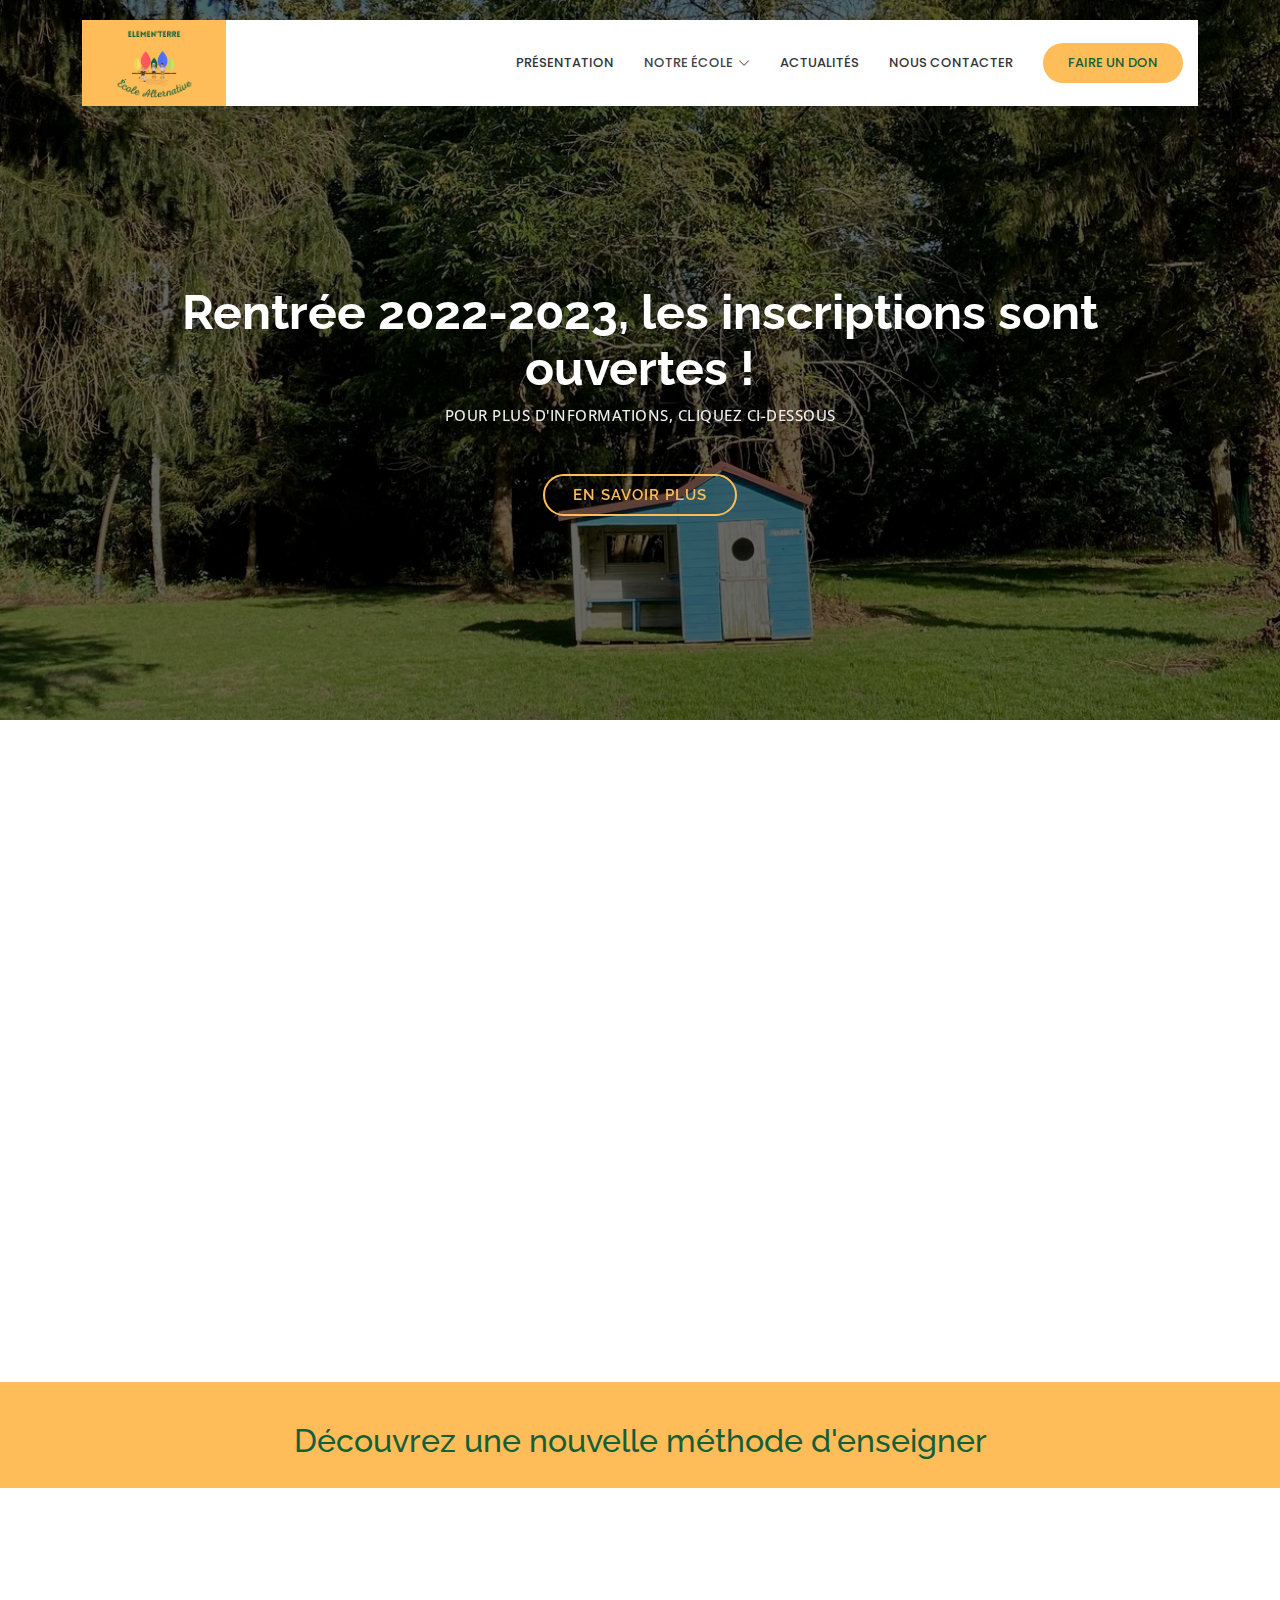
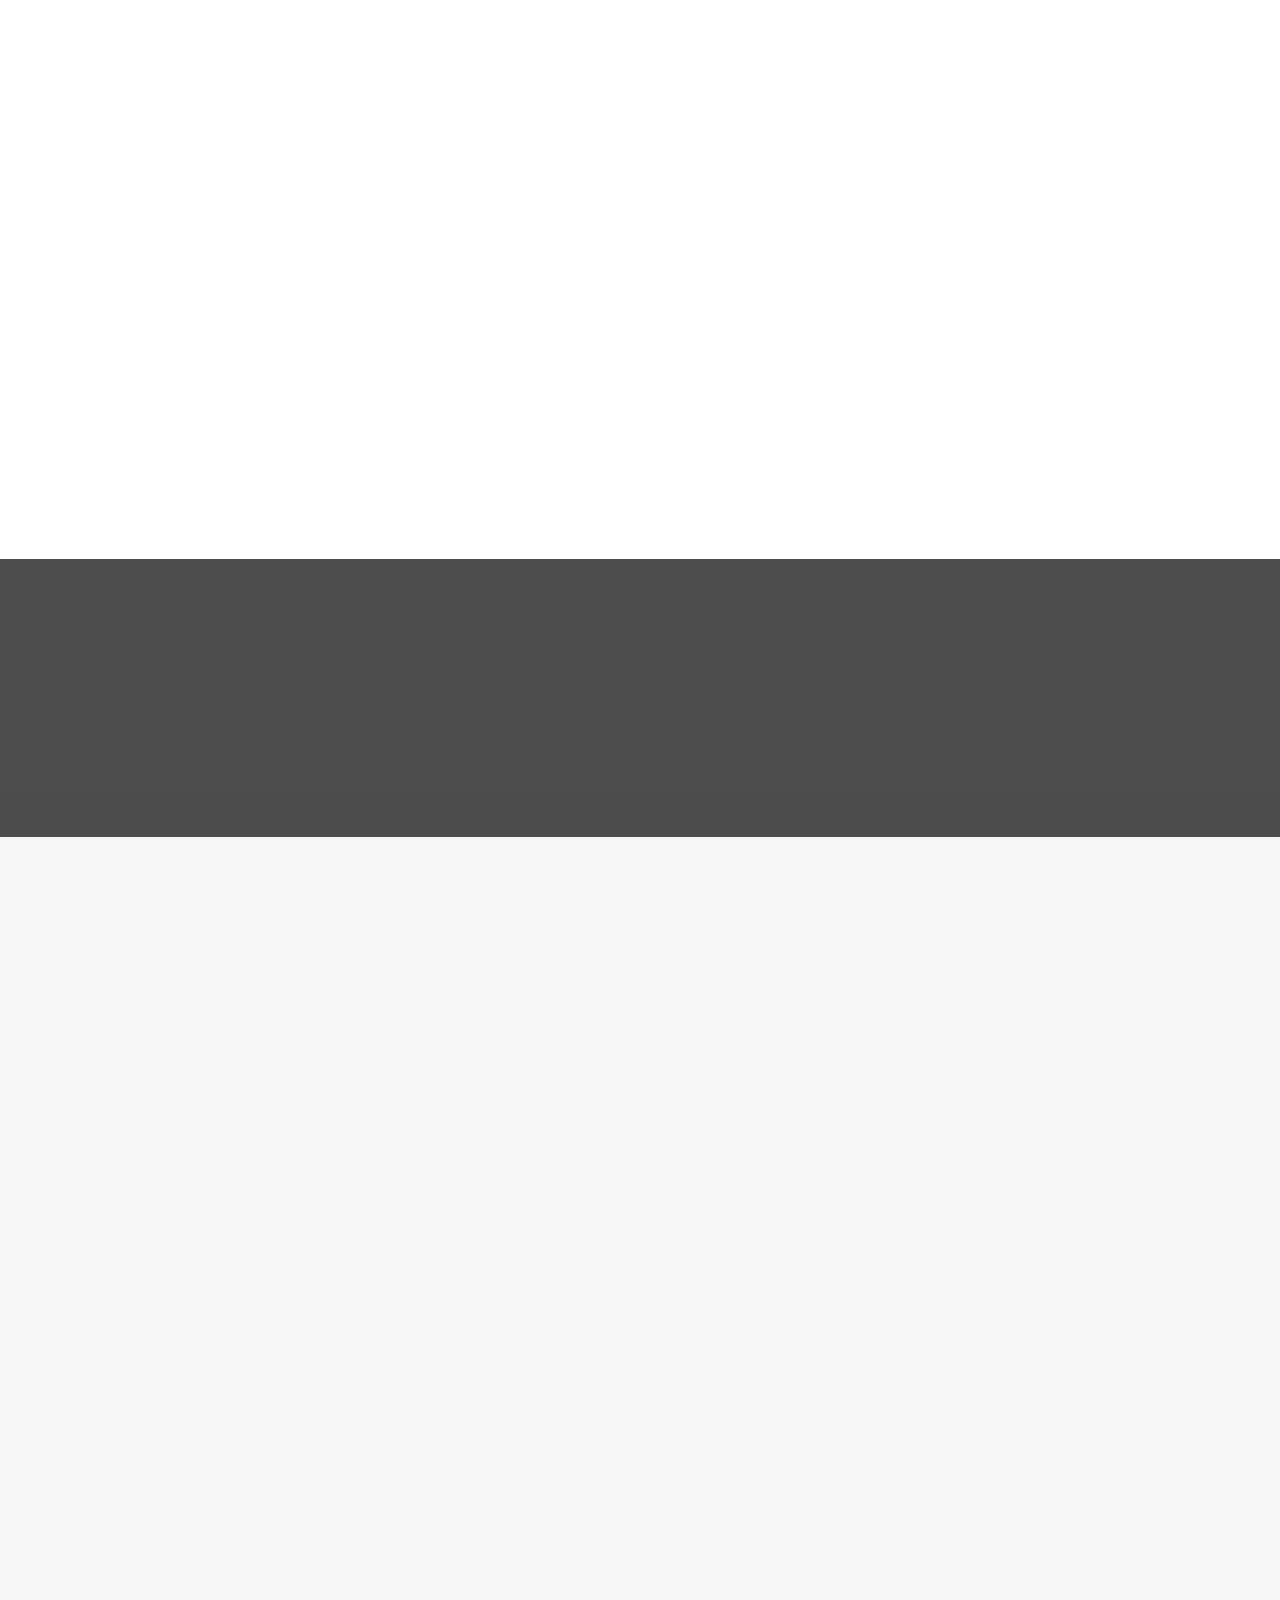
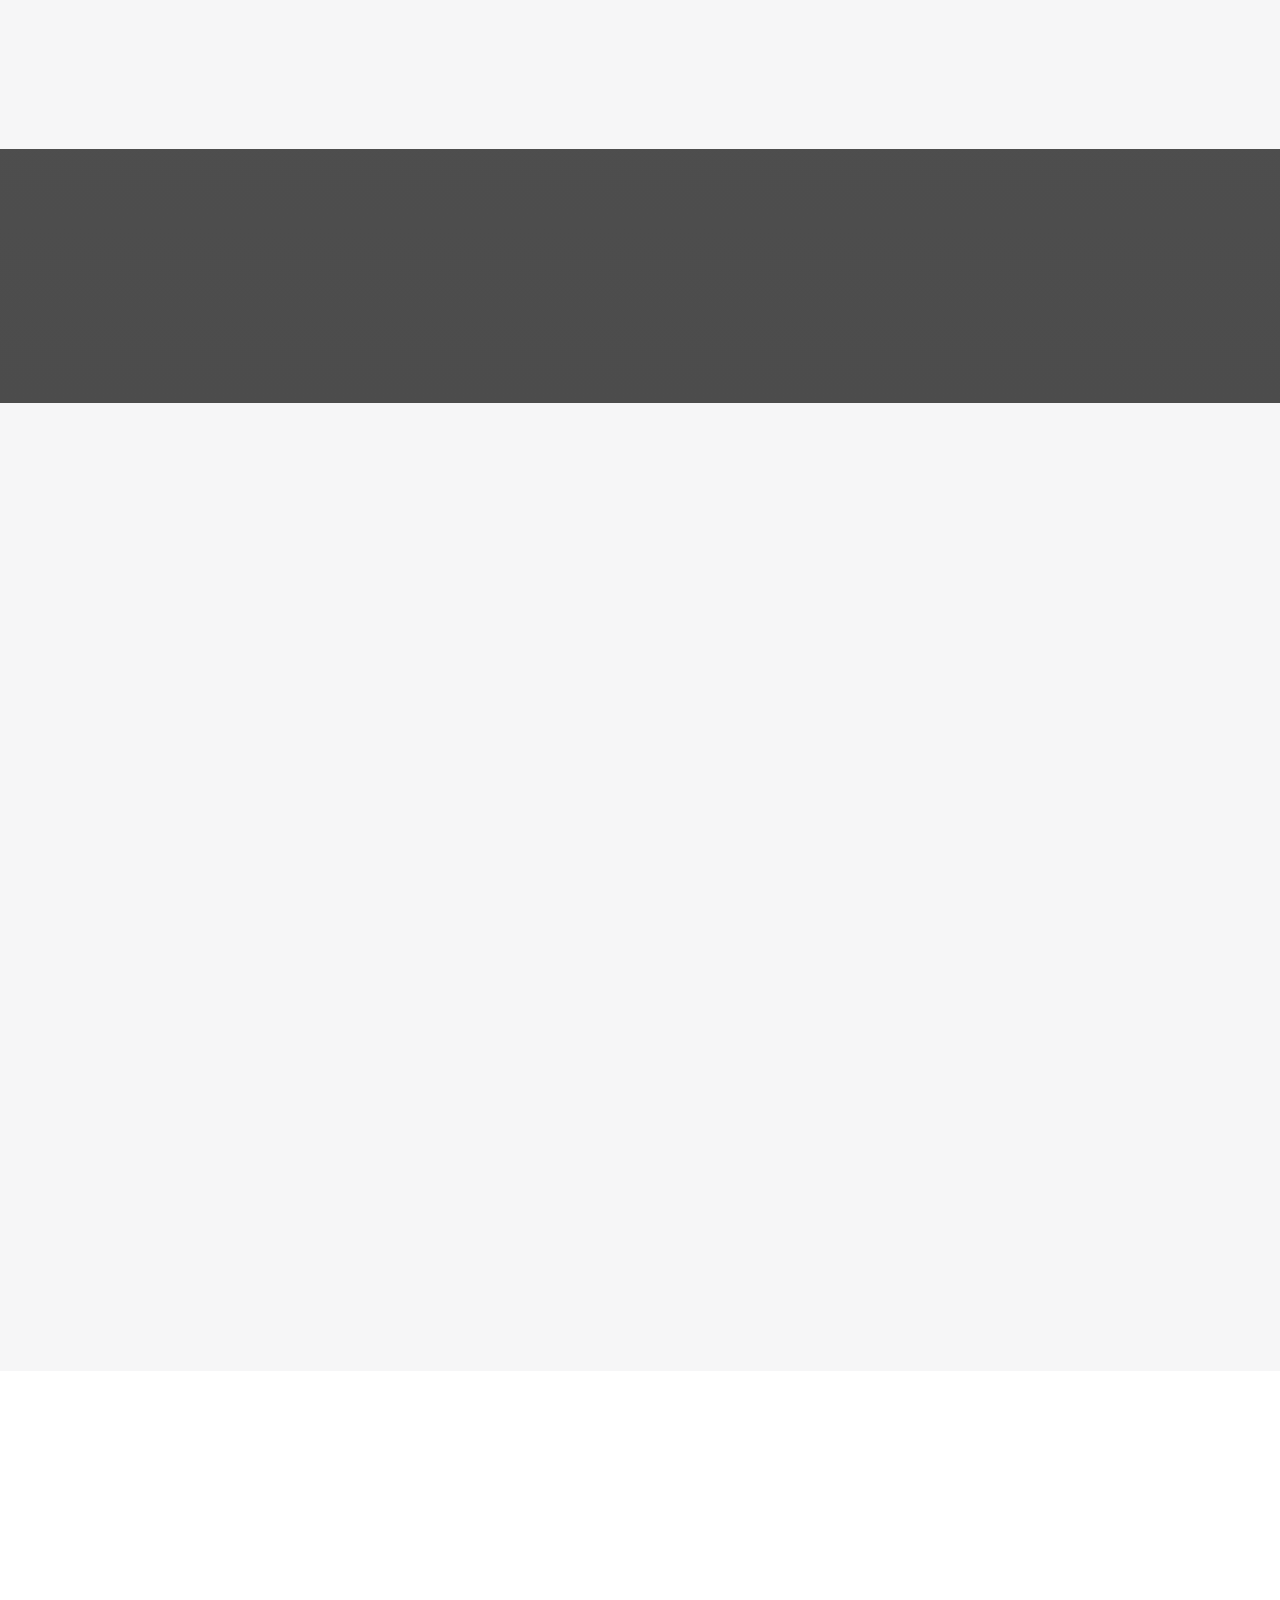
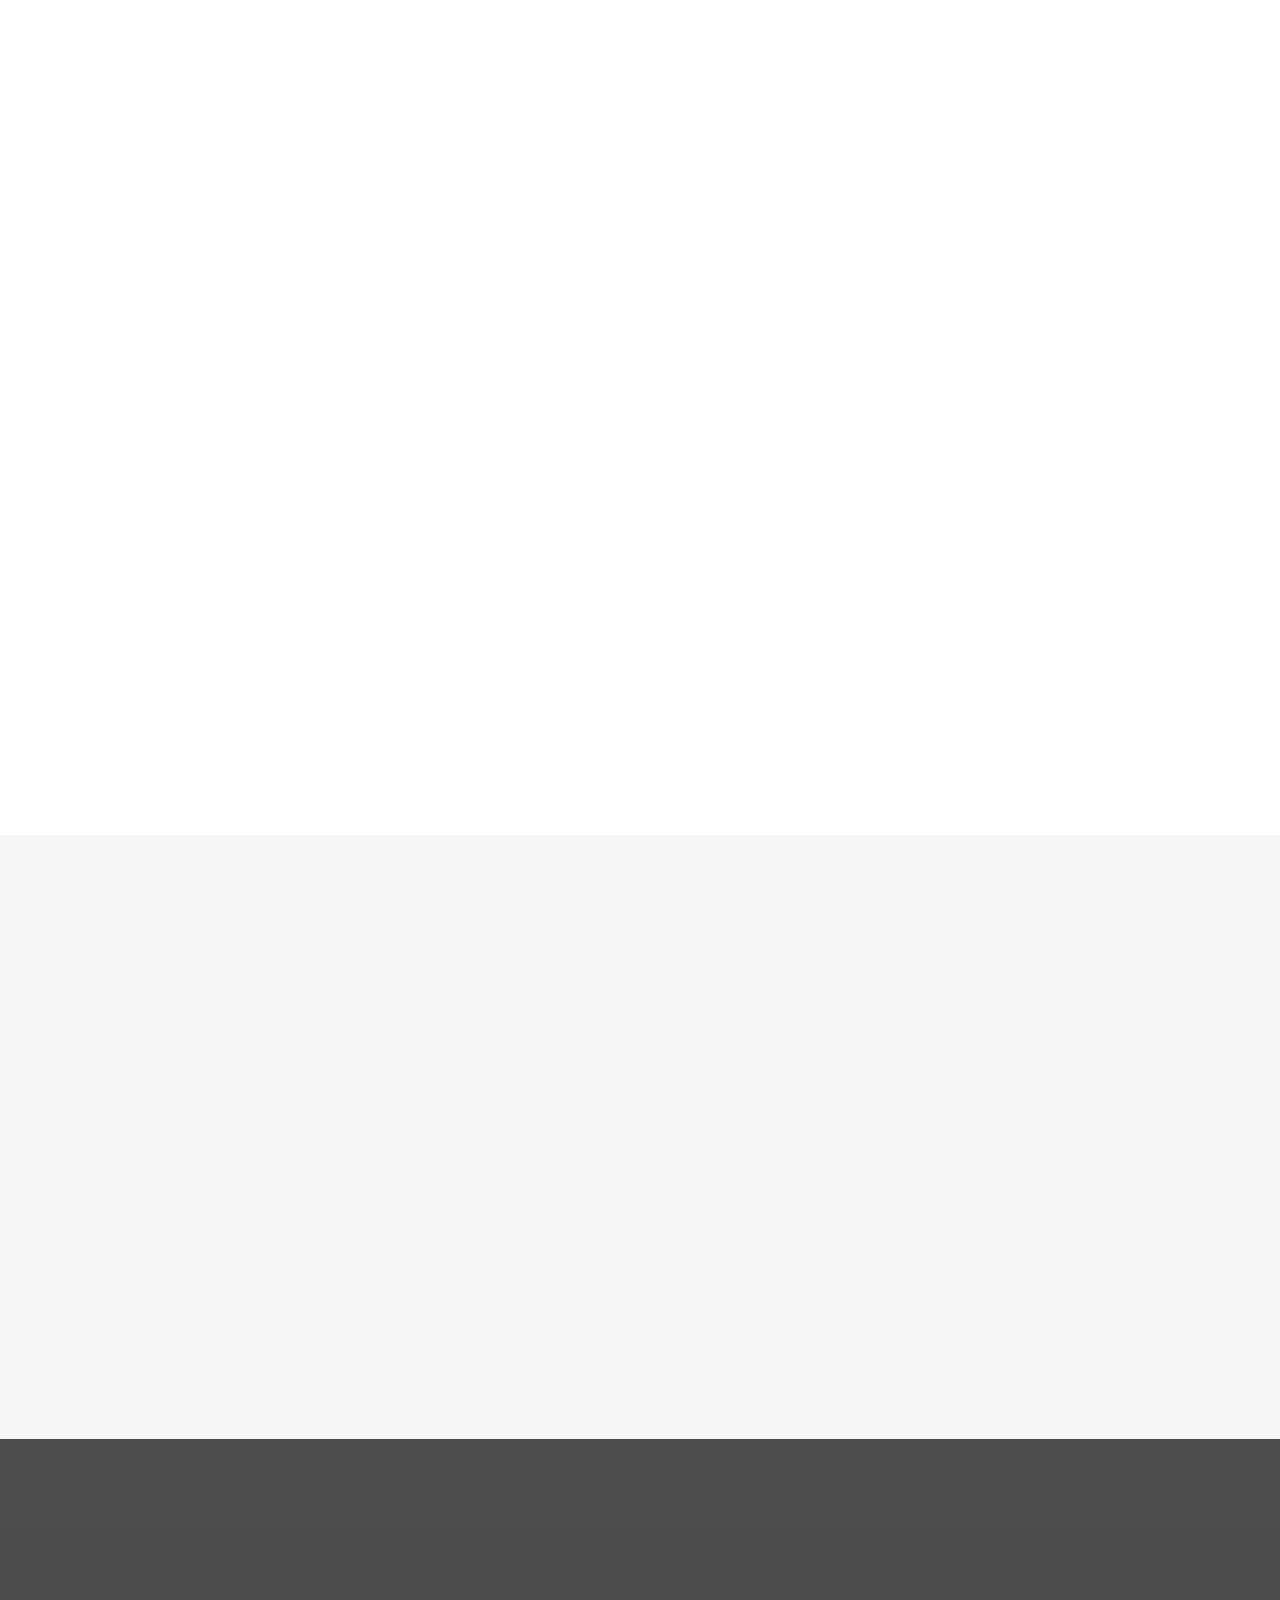
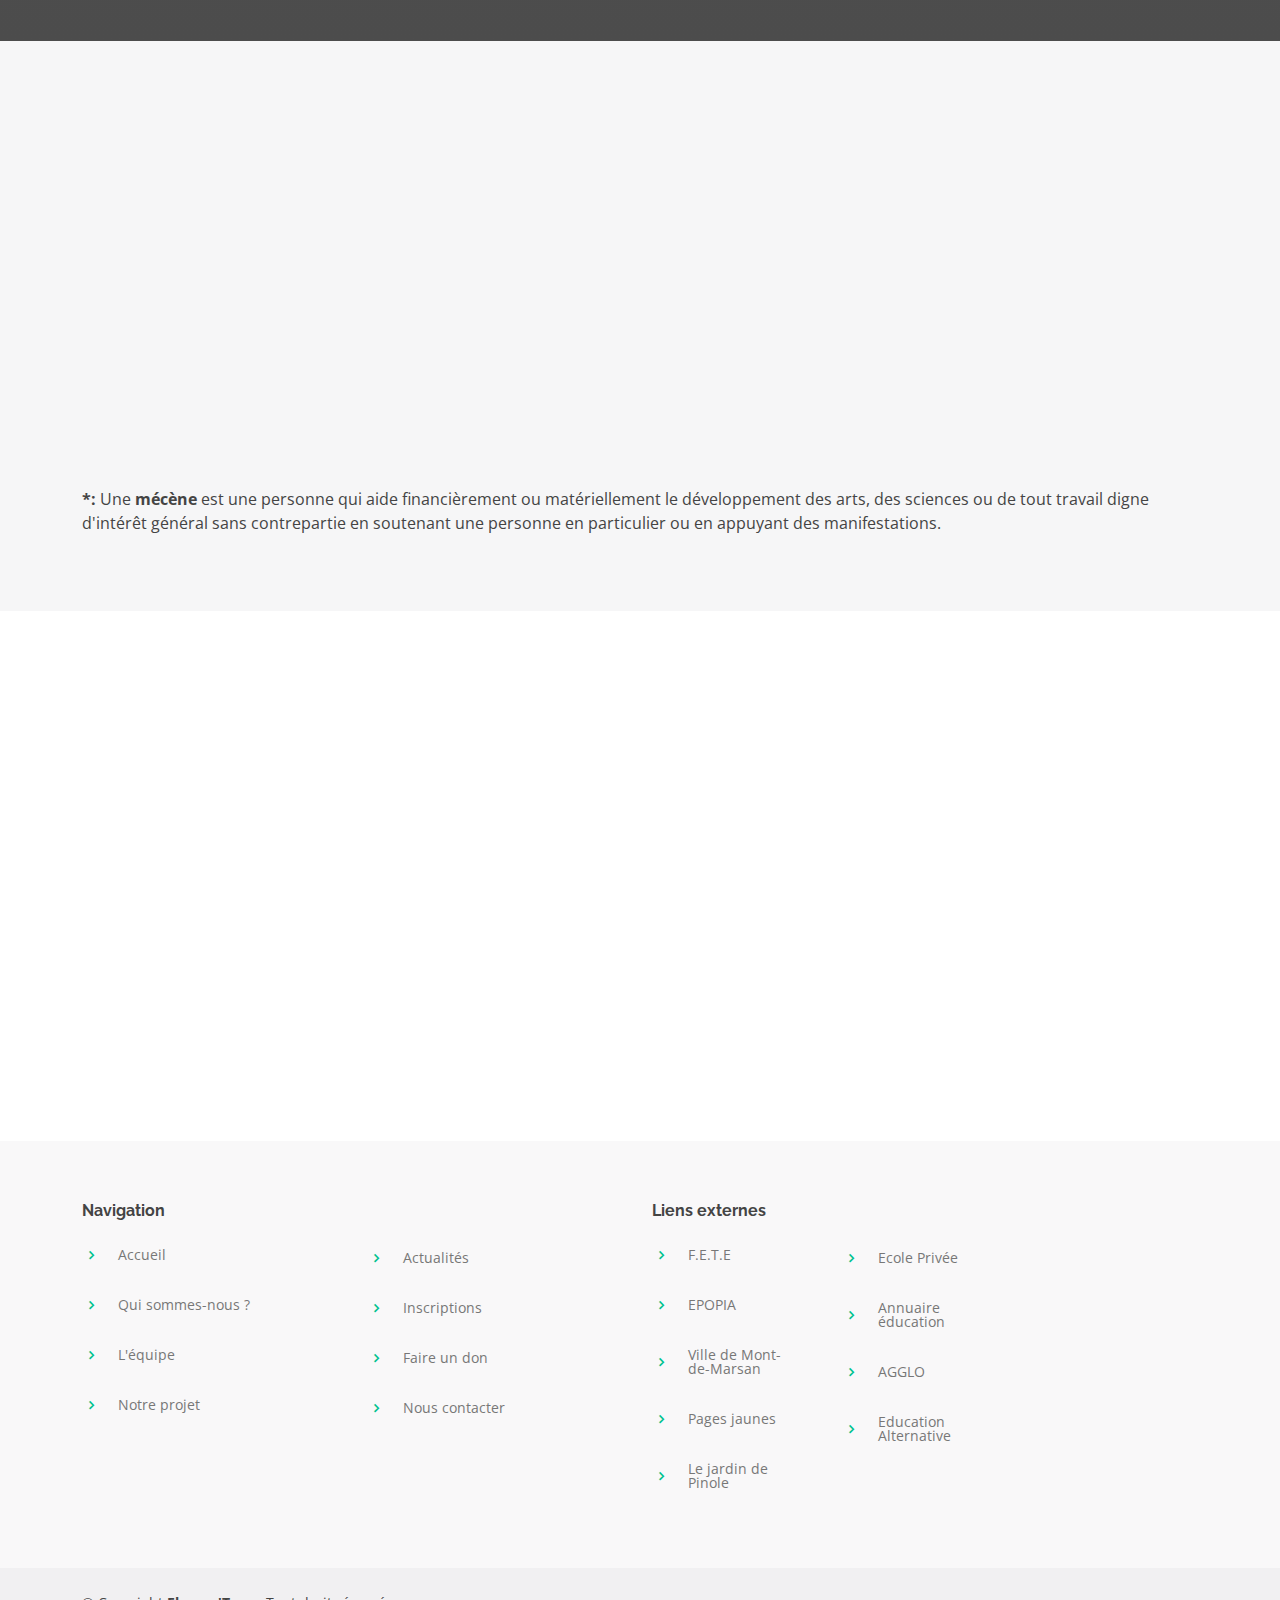
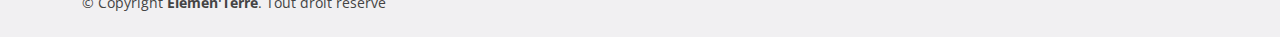
==== index.html @ 84dbc495 "update site" ====
<!DOCTYPE html>
<html lang="fr">

<head>
  <meta charset="utf-8">
  <meta content="width=device-width, initial-scale=1.0" name="viewport">

  <title>École alternative mont de Marsan</title>
  <meta content="Une école à pédagogie alternative à Mont de marsan qui proposera à votre enfant un environnement fait de paix et de nature" name="description">
  <meta content="Ecole alternative,Ecole à pédagogie alternative,Ecole montessori,Ecole elementaire,Ecole alternative Mont de marsan,Ecole à pédagogie alternative Mont de marsan,Ecole montessori Mont de marsan,Ecole elementaire Mont de marsan,Ecole alternative Landes,Ecole à pédagogie alternative Landes,Ecole montessori Landes,Ecole elementaire Landes,Ecole Elemen'terre,Ecole elementerre,Forest School Mont de marsan,Forest School Landes,Ecole alternative 40,Ecole à pédagogie alternative 40,Ecole montessori 40,Ecole elementaire 40,Forest School 40" name="keywords">

  <!-- Favicons -->
  <link href="assets/img/logoV2.png" rel="icon">
  <link href="assets/img/apple-touch-icon.png" rel="apple-touch-icon">

  <!-- Google Fonts -->
  <link href="https://fonts.googleapis.com/css?family=Open+Sans:300,300i,400,400i,600,600i,700,700i|Raleway:300,300i,400,400i,500,500i,600,600i,700,700i|Poppins:300,300i,400,400i,500,500i,600,600i,700,700i" rel="stylesheet">

  <!-- Vendor CSS Files -->
  <link href="assets/vendor/aos/aos.css" rel="stylesheet">
  <link href="assets/vendor/bootstrap/css/bootstrap.min.css" rel="stylesheet">
  <link href="assets/vendor/bootstrap-icons/bootstrap-icons.css" rel="stylesheet">
  <link href="assets/vendor/boxicons/css/boxicons.min.css" rel="stylesheet">
  <link href="assets/vendor/glightbox/css/glightbox.min.css" rel="stylesheet">
  <link href="assets/vendor/remixicon/remixicon.css" rel="stylesheet">
  <link href="assets/vendor/swiper/swiper-bundle.min.css" rel="stylesheet">


  <link href="assets/css/style.css" rel="stylesheet">

  <!-- Global site tag (gtag.js) - Google Analytics -->
  <script async src="https://www.googletagmanager.com/gtag/js?id=G-LJBD874NJF"></script>
  <script>
    window.dataLayer = window.dataLayer || [];
    function gtag(){dataLayer.push(arguments);}
    gtag('js', new Date());

    gtag('config', 'G-LJBD874NJF');
  </script>

</head>

<body>


  <header id="header" class="fixed-top d-flex align-items-center">
    <div class="container">
      <div class="header-container d-flex align-items-center justify-content-between">
        <div class="logo">
          <a class="nav-link scrollto" href="#accueil"><img src="assets/img/Logo Elemen'Terre V2.png" alt="Logo Elemen'terre"></a>

        </div>

        <nav id="navbar" class="navbar">
          <ul>
            <li><a class="nav-link scrollto" href="#presentation">Présentation</a></li>
            <li class="dropdown"><a ><span>Notre école</span> <i class="bi bi-chevron-down"></i></a>
              <ul>
                <li><a class="nav-link scrollto" href="remerciements.html">Remerciements</a></li>
                <li><a class="nav-link scrollto" href="#equipe">L'équipe</a></li>
                <li><a class="nav-link scrollto " href="#projet">Notre projet</a></li>
                <li><a class="nav-link scrollto" href="#inscriptions">Inscriptions</a></li>
              </ul>
            </li>
            <li><a class="nav-link scrollto" href="#actu">actualités</a></li>
            <li><a class="nav-link scrollto" href="#contact">Nous contacter</a></li>
            
            <li><a class="getstarted scrollto" href="#don">Faire un don</a></li>
          </ul>
          <i class="bi bi-list mobile-nav-toggle"></i>
        </nav>

      </div>
    </div>
  </header>

  <section id="accueil" class="d-flex align-items-center">
    <div class="container text-center position-relative" data-aos="fade-in" data-aos-delay="200">
      <h1>Rentrée 2022-2023, les inscriptions sont ouvertes !</h1>
      <h5>Pour plus d'informations, cliquez ci-dessous</h5>
      <a class="cta-btn2 scrollto" target="_blank" href="#inscriptions" download>En savoir plus</a>
    </div>
  </section>

  <main id="main">

    

    <section id="presentation" class="about">
      <div class="container">

        <div class="row content">
          <div class="col-lg-6" data-aos="fade-right" data-aos-delay="100">
            <h2>Découvrir l'Ecole Elemen'Terre</h2>
            <h4 align="justify">Nous sommes trois jeunes parents passionnés d'éducation, qui se sont rencontrés à la MAM Bébé Sourit de Mont-de-Marsan où sont gardés nos enfants Justine, Victor et Malù.</h4>
          </div>
          <div class="col-lg-6 pt-4 pt-lg-0" data-aos="fade-left" data-aos-delay="200">
            <p align="justify">
              En recherchant une école pratiquant des pédagogies alternatives dans le secteur, nous nous sommes aperçu qu'il n'en existait aucune sur l'agglomération Montoise à moins de 45 minutes de route. Maud Saïdani avait initié avec deux autres jeunes mamans le projet d'une telle école qui devait voir le jour en 2019 à Benquet. Elles avaient alors créé l’association La Farandole.
            </p>
            <p align="justify">
              Fin 2020 nos chemins se sont croisés et nous avons décidé de nous unir pour recréer ce projet et ouvrir une école associative laïque hors contrat au cœur des Landes, dans l'agglomération de Mont de Marsan.
            </p>
            <p align="justify">
              Notre objectif ? Offrir une nouvelle proposition d'éducation basée sur le meilleur de chaque pédagogie pour répondre aux besoins particuliers de chaque enfant.
              Votre enfant sera accueilli dans un cadre de : 
            </p>
            <ul>
              <li><i class="ri-check-double-line"></i> Laïcité</li>
              <li><i class="ri-check-double-line"></i> Partage entre parents et enseignants</li>
              <li><i class="ri-check-double-line"></i> Multi-pédagogies</li>
            </ul>
            <p>De plus, les programmes officiels seront étudiés afin d'apporter un maximum de connaissances à l'enfant.</p>
            <p><strong>Nous vous attendons pour partager cette belle aventure !</strong></p>
          </div>
        </div>

      </div>
    </section>

    <section id="counts" class="counts">
      <div class="container">

        <h2 align="center">Découvrez une nouvelle méthode d'enseigner</h2>

      </div>
    </section>

    <section id="equipe" class="equipe">
      <div class="container">

        <div class="row">
          <div class="col-lg-4 col-md-6">
            <div class="section-title" data-aos="fade-right">
              <h2>Les fondateurs d'Elemen'Terre</h2>
              <p>Découvrez-nous plus en détails</p>
            </div>
          </div>
          <div class="col-lg-8">
            <div class="row">

              <div class="col-lg-4 col-md-6">
                <div class="member" data-aos="zoom-in" data-aos-delay="100">
                  <div class="pic"><img src="assets/img/charlotte.PNG" class="img-fluid" alt="Charlotte Sarthou, Elemen'Terre"></div>
                  <div class="member-info">
                    <h4>Charlotte Sarthou</h4>
                    <span>Co-créatrice</span>
                    <p>Je construis ce projet en tant que passionnée des enjeux d'éducation pour l'épanouissement des enfants d'aujourd'hui et des adultes de demain.</p>
                    <br>
                    <div class="social">
                      <a class="nav-link scrollto" target="_blank" href="https://www.facebook.com/EcoleElemenTerre"><i class="ri-facebook-fill"></i></a>
                      <a class="nav-link scrollto" target="_blank" href="https://www.linkedin.com/in/charlotte-sarthou-44394b49/"> <i class="ri-linkedin-box-fill"></i> </a>
                    </div>
                  </div>
                </div>
              </div>

              <div class="col-lg-4 col-md-6">
                <div class="member" data-aos="zoom-in" data-aos-delay="100">
                  <div class="pic"><img src="assets/img/alix.png" class="img-fluid" alt="Alix Kloboukoff, Elemen'Terre"></div>
                  <div class="member-info">
                    <h4>Alix Kloboukoff</h4>
                    <span>Co-créateur</span>
                    <p>Entreprenant et fédérateur, je mets mon énergie à profit de projets qui me tiennent à cœur, et qui sont en corrélation avec les fondements d'un développement durable de la vie.</p>
                    <div class="social">
                      <a class="nav-link scrollto" target="_blank" href="https://www.facebook.com/EcoleElemenTerre"><i class="ri-facebook-fill"></i></a>
                      <a class="nav-link scrollto" target="_blank" href="https://www.linkedin.com/in/alixkloboukoff/"> <i class="ri-linkedin-box-fill"></i> </a>
                    </div>
                  </div>
                </div>
              </div>

              <div class="col-lg-4 col-md-6">
                <div class="member" data-aos="zoom-in" data-aos-delay="100">
                  <div class="pic"><img src="assets/img/maud.PNG" class="img-fluid" alt="Maud Saïdani, Elemen'Terre"></div>
                  <div class="member-info">
                    <h4>Maud Saïdani</h4>
                    <span>Co-créatrice</span>
                    <p>Convaincue que l'école doit être avant tout un cadre bienveillant révélant les capacités propres de chaque enfant.</p>
                    <p>Ce projet est pour moi riche de sens !</p>
                    
                    <div class="social">
                      <a class="nav-link scrollto" target="_blank" href="https://www.facebook.com/EcoleElemenTerre"><i class="ri-facebook-fill"></i></a>
                      <a class="nav-link scrollto" target="_blank" href="https://www.linkedin.com/in/saidani-maud-b612b994/"> <i class="ri-linkedin-box-fill"></i> </a>
                    </div>
                  </div>
                </div>
              </div>

             

            </div>

          </div>
        </div>

      </div>
    </section>

    <section id="cta2" class="cta2">
      <div class="container">

        <div class="text-center" data-aos="zoom-in">
          <h4>Merci à nos bénévoles !</h4>
          <p> Les fins d’années sont souvent des moments en famille chaleureux mais également des moments de bilan et de projection vers les nouveaux projets.</p>
          <a class="cta2-btn nav-link scrollto" href="remerciements.html">Remerciements</a>
        </div>

      </div>
    </section>

    <section id="actu" class="actu section-bg">
      <div class="container">

        <div class="section-title" data-aos="fade-left">
          <h2>La vie de l'école</h2>
          <p>La rentrée a commencé depuis un bon moment et les enfants ont eu le temps de prendre leurs marques dans ce nouvel espace de jeu et d'apprentissage. Découvrez les activités qui rythment la vie de la classe.</p>
        </div>

        <div class="row" data-aos="fade-up" data-aos-delay="100">
          <div class="col-lg-12 d-flex justify-content-center">
            <ul id="actu-flters">
              <li data-filter=".filter-ecole" class="filter-active">L'Ecole</li>
              <li data-filter=".filter-ext" >Extérieur</li>
              <li data-filter=".filter-art" >Art et espagnol</li>              
            </ul>
          </div>
        </div>

        <div class="row actu-container" data-aos="fade-up" data-aos-delay="200">

          <div class="col-lg-4 col-md-6 actu-item filter-ecole">
            <div class="actu-wrap">
              <img src="assets/img/actu/vente1_2.PNG" class="img-fluid" alt="">
              <div class="actu-info">
                <h4>Vente pour enfants</h4>
                <p>Cliquez pour en savoir plus</p>
                <div class="actu-links">
                  <a href="assets/img/actu/vente1.jpg" data-gallery="actuGallery" class="actu-lightbox" title="Une grand-mère bénévole a gentiment confectionné à la main des créations originales dont le bénéfice sera au profit de l'association de l'école Elemen'Terre."><i class="bx bx-plus"></i></a>
                  </br>
                  <div class="tarifs">
                    <a href="https://www.facebook.com/EcoleElemenTerre/posts/259168292973318" class="tarifs" target="_blank">Découvrir les tarifs</a>
                  </div>

                </div>
              </div>
            </div>
          </div>

          <div class="col-lg-4 col-md-6 actu-item filter-ecole">
            <div class="actu-wrap">
              <img src="assets/img/actu/classe3.jpg" class="img-fluid" alt="">
              <div class="actu-info">
                <h4>C'est la rentrée !</h4>
                <p>Cliquez pour en savoir plus</p>
                <div class="actu-links">
                  <a href="assets/img/actu/classe3.jpg" data-gallery="actuGallery" class="actu-lightbox" title="3, 2, 1 … Le top départ a été donné le 6 septembre 2021 avec la rentrée ! Les enfants et leurs parents ont découvert la classe fraîchement installée. Nous avons pour l’occasion rendu ce moment festif pour que tout le monde prenne ses marques rapidement."><i class="bx bx-plus"></i></a>
                </div>
              </div>
            </div>
          </div>

          <div class="col-lg-4 col-md-6 actu-item filter-ecole">
            <div class="actu-wrap">
              <img src="assets/img/actu/theatre1_1.jpg" class="img-fluid" alt="">
              <div class="actu-info">
                <h4>Cours de théâtre</h4>
                <p>Cliquez pour en savoir plus</p>
                <div class="actu-links">
                  <a href="assets/img/actu/theatre1.jpg" data-gallery="actuGallery" class="actu-lightbox" title="Grâce aux fonds récoltés à l'occasion de la tombola de Noël nous aurons le plaisir d'offrir à compter de janvier des cours de théâtre chaque semaine aux enfants de l'école Elemen'Terre ! Ils ont déjà testé à l'occasion d'une première séance et tous avaient beaucoup apprécié!"><i class="bx bx-plus"></i></a>
                </div>
              </div>
            </div>
          </div>

          <div class="col-lg-4 col-md-6 actu-item filter-ecole">
            <div class="actu-wrap">
              <img src="assets/img/actu/theatre2_1.jpg" class="img-fluid" alt="">
              <div class="actu-info">
                <h4>Cours de théâtre</h4>
                <p>Cliquez pour en savoir plus</p>
                <div class="actu-links">
                  <a href="assets/img/actu/theatre2.jpg" data-gallery="actuGallery" class="actu-lightbox" title="Grâce aux fonds récoltés à l'occasion de la tombola de Noël nous aurons le plaisir d'offrir à compter de janvier des cours de théâtre chaque semaine aux enfants de l'école Elemen'Terre ! Ils ont déjà testé à l'occasion d'une première séance et tous avaient beaucoup apprécié!"><i class="bx bx-plus"></i></a>
                </div>
              </div>
            </div>
          </div>

          <div class="col-lg-4 col-md-6 actu-item filter-ext">
            <div class="actu-wrap">
              <img src="assets/img/actu/ext3_1.jpg" class="img-fluid" alt="">
              <div class="actu-info">
                <h4>Notre Environnement</h4>
                <p>Cliquez pour en savoir plus</p>
                <div class="actu-links">
                  <a href="assets/img/actu/ext3.jpg" data-gallery="actuGallery" class="actu-lightbox" title="Notre environnement : Les enfants ont pour terrain de jeu et d’exploration une jolie parcelle végétalisée. Grâce à Laetitia et Martin du Jardin de Pinole et l’opération Jardiniers Solidaires les enfants ont mis en place un potager en permaculture. Même avec le mauvais temps de ces jours-ci, les enfants ont continué de profiter de la nature qui les entoure"><i class="bx bx-plus"></i></a>
                </div>
              </div>
            </div>
          </div>

          <div class="col-lg-4 col-md-6 actu-item filter-ext">
            <div class="actu-wrap">
              <img src="assets/img/actu/ext1_1.jpg" class="img-fluid" alt="">
              <div class="actu-info">
                <h4>Notre Environnement</h4>
                <p>Cliquez pour en savoir plus</p>
                <div class="actu-links">
                  <a href="assets/img/actu/ext1.jpg" data-gallery="actuGallery" class="actu-lightbox" title="Notre environnement : Les enfants ont pour terrain de jeu et d’exploration une jolie parcelle végétalisée. Grâce à Laetitia et Martin du Jardin de Pinole et l’opération Jardiniers Solidaires les enfants ont mis en place un potager en permaculture. Même avec le mauvais temps de ces jours-ci, les enfants ont continué de profiter de la nature qui les entoure"><i class="bx bx-plus"></i></a>
                </div>
              </div>
            </div>
          </div>

          <div class="col-lg-4 col-md-6 actu-item filter-ext">
            <div class="actu-wrap">
              <img src="assets/img/actu/ext2.jpg" class="img-fluid" alt="">
              <div class="actu-info">
                <h4>Notre Environnement</h4>
                <p>Cliquez pour en savoir plus</p>
                <div class="actu-links">
                  <a href="assets/img/actu/ext2.jpg" data-gallery="actuGallery" class="actu-lightbox" title="Notre environnement : Les enfants ont pour terrain de jeu et d’exploration une jolie parcelle végétalisée. Grâce à Laetitia et Martin du Jardin de Pinole et l’opération Jardiniers Solidaires les enfants ont mis en place un potager en permaculture. Même avec le mauvais temps de ces jours-ci, les enfants ont continué de profiter de la nature qui les entoure"><i class="bx bx-plus"></i></a>
                </div>
              </div>
            </div>
          </div>   
          
          <div class="col-lg-4 col-md-6 actu-item filter-art">
            <div class="actu-wrap">
              <img src="assets/img/actu/art1_1.jpg" class="img-fluid" alt="">
              <div class="actu-info">
                <h4>Art et Espagnol</h4>
                <p>Cliquez pour en savoir plus</p>
                <div class="actu-links">
                  <a href="assets/img/actu/art1.jpg" data-gallery="actuGallery" class="actu-lightbox" title="Au programme de la journée : art et espagnol. Après s’être exercés à des jeux de rôle en espagnol, la journée s’est achevée par une activité peinture. Le tout en profitant de l’extérieur bien sûr !"><i class="bx bx-plus"></i></a>
                </div>
              </div>
            </div>
          </div> 

          <div class="col-lg-4 col-md-6 actu-item filter-art">
            <div class="actu-wrap">
              <img src="assets/img/actu/art2_2.jpg" class="img-fluid" alt="">
              <div class="actu-info">
                <h4>Notre Environnement</h4>
                <p>Cliquez pour en savoir plus</p>
                <div class="actu-links">
                  <a href="assets/img/actu/art2.jpg" data-gallery="actuGallery" class="actu-lightbox" title="Au programme de la journée : art et espagnol. Après s’être exercés à des jeux de rôle en espagnol, la journée s’est achevée par une activité peinture. Le tout en profitant de l’extérieur bien sûr !"><i class="bx bx-plus"></i></a>
                </div>
              </div>
            </div>
          </div> 

          <div class="col-lg-4 col-md-6 actu-item filter-art">
            <div class="actu-wrap">
              <img src="assets/img/actu/art3_3.jpg" class="img-fluid" alt="">
              <div class="actu-info">
                <h4>Notre Environnement</h4>
                <p>Cliquez pour en savoir plus</p>
                <div class="actu-links">
                  <a href="assets/img/actu/art3.jpg" data-gallery="actuGallery" class="actu-lightbox" title="Au programme de la journée : art et espagnol. Après s’être exercés à des jeux de rôle en espagnol, la journée s’est achevée par une activité peinture. Le tout en profitant de l’extérieur bien sûr !"><i class="bx bx-plus"></i></a>
                </div>
              </div>
            </div>
          </div> 
        </div>

      </div>
    </section>
    
    <section id="cta" class="cta">
      <div class="container">

        <div class="text-center" data-aos="zoom-in">
          <h4>Inscrivez votre enfant</h4>
          <p> Vous voulez nous rejoindre, n'hésitez pas à télécharger le formulaire d'inscription ou à vous renseigner sur nos inscriptions.</p>
          <a class="cta-btn nav-link scrollto" href="#inscriptions">Inscriptions</a>
        </div>

      </div>
    </section>

    <section id="projet" class="projet section-bg">
      <div class="container">

        <div class="row">
          <div class="col-lg-4">
            <div class="section-title" data-aos="fade-right">
              <h3>Le projet pédagogique de l'Ecole élémentaire Elemen'Terre</h3>
              <p align="justify">Notre école est en association avec la <strong>F</strong>édération des <strong>E</strong>coles de la <strong>T</strong>ransition <strong>E</strong>ducative (F.E.T.E)</p><br>
              <p align="justify">Un des principes fondateurs de l'école repose sur la coéducation qui peut être définie comme "une forme d’éducation qui privilégie l’apprentissage en autonomie, par l’expérience collective et la collaboration". Cela signifie que toutes les personnes qui entourent l'enfant participent au processus éducatif. C'est donc naturellement que nous avons élaboré un projet éducatif qui repose sur 4 valeurs et que se décline tant pour les enfants que pour les adultes. </p>
            </div>
            <div class="section-title" data-aos="fade-right">
              <p align="justify">L'enseignement et le cadre de travail des enfants est inspiré de quatres piliers, présentés ci-contre :</p>
            </div>
          </div>
          <div class="col-lg-8">
            <div class="row">
              <div class="col-md-6 d-flex align-items-stretch mt-4">
                <div class="icon-box" data-aos="zoom-in" data-aos-delay="300">
                  <div class="icon"><i class="bx bx-pen"></i></div>
                  <h4>Autonomie</h4>
                  <p>Les enfants vont apprendre à connaître leurs besoins et accueillir leurs émotions. L'école propose un cadre sécurisant permettant à chaque enfant de s'épanouir et d'entrer dans un espace de liberté à la créativité.</p>
                </div>
              </div>
              
              <div class="col-md-6 d-flex align-items-stretch mt-4">
                <div class="icon-box" data-aos="zoom-in" data-aos-delay="300">
                  <div class="icon"><i class="bx bx-street-view"></i></div>
                  <h4>Coopération</h4>
                  <p>Classe multi-niveaux, petit effectif, Communication Non Violente, respect du rythme de chacun dans les apprentissages, reconnaître son erreur et y apporter une réparation, temps d'expression pour échanger sur les règles de vie en communauté sont autant de principes mis en œuvre pour permettre aux enfants de développer des mécanismes d'entraide.</p>
                </div>
              </div>

              <div class="col-md-6 d-flex align-items-stretch mt-4">
                <div class="icon-box" data-aos="zoom-in" data-aos-delay="300">
                  <div class="icon"><i class="bx bx-cycling"></i></div>
                  <h4>Nature</h4>
                  <p>Notre école est éco-responsable. Elle participe à des activités associatives en faveur de la protection de la nature, vit en lien avec les saisons et organise des sorties régulières en pleine nature (forêt des Landes).</p>
                </div>
              </div>

              <div class="col-md-6 d-flex align-items-stretch mt-4">
                <div class="icon-box" data-aos="zoom-in" data-aos-delay="400">
                  <div class="icon"><i class="bx bx-world"></i></div>
                  <h4>Multi-culturalisme</h4>
                  <p>La pratique des langues (anglais, espagnol, etc..) et l'ouverture sur le monde que propose notre programme permettra aux enfants d'avoir un aperçu du monde qui les entoure. De plus, l'école participera à des manifestations culturelles, festives et inter-générationnelles.</p>
                </div>
              </div>

            </div>
          </div>
        </div>

      </div>
    </section>

    
  
    <section id="inscriptions" class="inscriptions">
      <div class="container">

        <div class="section-title" data-aos="fade-left">
          <h3>Comment inscrire son enfant à l'école Elemen'Terre</h3>
          <p>Les inscriptions sont possibles à tout moment de l'année. Le choix d'une école pédagogique alternative est un véritable parti pris des familles. C'est la raison pour laquelle, pour chaque nouvelle inscription, la procédure ci-dessous sera mise en œuvre :</p>

        </div>

        

        <div class="row inscriptions-container" data-aos="fade-up" data-aos-delay="200">
          <div class="col-lg-4 col-md-6 inscriptions-item filter-ext">
            <h4>Procédure</h4>
            <br>
            <br>
            <ol>
              <li><p align="justify">Entretien de découverte famille (parents + enfant) - directeur - fondateurs de l'école. Nous pouvons organiser des réunions en présentiel ou en visio pour vous présenter le projet pédagogique, l'organisation de l'école, n'hésitez pas à nous contacter !</p></li>
              <br>
              <li>A l'issue de l'entretien, vous nous faites part de votre souhait d'inscrire votre enfant à l'école.</p></li>
              <br>
              <li><p align="justify">La pré-inscription est validée lorsque le dossier nous est retourné complet avec la signature des deux parents.</p></li>
              
            </ol>
          </div>
          
          <div class="col-lg-4 col-md-6 inscriptions-item filter-ext">
            <br>
            <h4>Frais de fonctionnement</h4>
            <img src="./assets/img/fonctionnement.PNG" alt="Frais de fonctionnement, école Elemen'Terre">
          </div>
          
          <div class="col-lg-4 col-md-6 inscriptions-item filter-ext">
            <br>
            <br>
            <br>
            <br>
            <br>
            <h4>Tarifs</h4>
            <p align="justify">L'école Elemen'Terre est une école privée hors contrat ce qui signifie qu'elle ne bénéficie d'aucune subvention publique ou de l'Education Nationale pour assurer son fonctionnement. Les frais de fonctionnement de l'école sont totalement auto-financés par l'association qui tire ses revenus : des cotisations des parents, des différentes manifestations associatives organisées (ventes, kermesses...), Mécénat, dons.</p>
            <br>
            <p><strong>Adhésion à l'association : </strong>50€ / an (par famille)</p>
            <p><strong>Frais de scolarité : </strong>150€ / enfant (frais de dossier + matériel pour l'école, payés lors de l'inscription)</p>
            <p><strong>Cotisation mensuelle : </strong>350€ (ou plus selon vos possibilités)</p>
            <!--<a class="cta-btn2 scrollto" target="_blank" href="https://forms.gle/aWccG4RtxTizfiV19">Formulaire en ligne</a>-->
            <a class="cta-btn2 scrollto" target="_blank" href="Dossier inscription 2022-2023.docx" download>Dossier d'inscription 2022/2023</a>
            <a class="cta-btn2 scrollto" target="_blank" href="2022-2023-Règlement de Vie de l'école ELEMEN'TERRE.docx" download>Règles de vie de l'école</a>
          </div>


        </div>

      </div>
    </section>
    <section id="articles" class="articles section-bg">
      <div class="container">

        <div class="row">
          <div class="col-lg-4">
            <div class="section-title" data-aos="fade-right">
              <h2>On parle de nous !</h2>
              <p align="justify">Venez découvrir les articles circulants dans la presse au sujet de notre école. Nous remercions tous les journalistes qui se sont intéressés de près ou de loin à ce projet.</p>
            </div>
          </div>
          <div class="col-lg-8" data-aos="fade-up" data-aos-delay="100">

            <div class="articles-slider swiper" data-aos="fade-up" data-aos-delay="100">
              <div class="swiper-wrapper">

                <div class="swiper-slide">
                  <div class="testimonial-item">
                    <p>
                      Nous avons eu le plaisir de rencontrer Sud-Ouest pour parler du projet Elemen'Terre. Pour celles et ceux qui ne l'ont pas encore lu, voici le bel article qui nous a été consacré !
                    </p>
                    <p><a href="https://www.sudouest.fr/landes/mont-de-marsan-une-ecole-a-pedagogie-alternative-ouvrira-a-la-rentree-4292317.php?fbclid=IwAR32QIT2SyyoLxqD1Pv7tyaQEU8oc1gqxyiTY4xVEDDotSCqhmY0-Cs0nXU" target="_blank">Découvrir l'article</a></p>
                    <img src="assets/img/articles/journal.png" width="70%" alt="Rentrée des classes, école Elemen'Terre">
                    <h4>06 Septembre 2021</h4>
                    <h5>Rentrée des classes</h5>
                  </div>
                </div><!-- End testimonial item -->

                <div class="swiper-slide">
                  <div class="testimonial-item">
                    <p>
                      Retrouvez le podcast diffusé par radio MDM pour la présentation de l'école Elemen'Terre.
                      Merci Anthony !
                    </p>
                    <p><a href="https://www.radio-mdm.fr/podcast/une-ecole-a-pedagogie-alternative-va-ouvrir-a-la-rentree-a-mont-de-marsan-29-07-2021/?fbclid=IwAR3wZplq_3tIKhgGejzRggy4kJwMHK1krn7ep4X7D4kgQ2L-_RCvVeeOYiI" target="_blank">Découvrir le podcast</a></p>
                    <br/>
                    <br/>
                    <img src="assets/img/articles/radio.png" width="80%" alt="Marché Mont-de-Marsan, école Elemen'Terre">
                    <h4>31 Juillet 2021</h4>
                    <h5>Marché de Mont-de-Marsan</h5>
                  </div>
                </div>     
                
                <div class="swiper-slide">
                  <div class="testimonial-item">
                    <p>
                      Merci à Sud-Ouest pour l'article qui nous est consacré.
                    </p>
                    <p><a href="assets/img/articles/sud-ouest.jpg" data-gallery="actuGallery" class="article-lightbox">Découvrir l'article</a></p>
                    <br/>
                    <img src="assets/img/articles/journal2.PNG" width="80%" alt="Article Sud Ouest">
                    <h4>31 Juillet 2021</h4>
                    <h5>Marché de Mont-de-Marsan</h5>
                  </div>
                </div> 

              </div>
              <div class="swiper-pagination"></div>
            </div>
          </div>
        </div>

      </div>
    </section>

    <section id="cta" class="cta">
      <div class="container">

        <div class="text-center" data-aos="zoom-in">
          <h4>Les petits ruisseaux font les grandes rivières</h4>
          <p> Antoine Furetière - XVIIème siècle</p>
        </div>

      </div>
    </section>

    <section id="don" class="don section-bg">
      <div class="container">

        <div class="row">
          <div class="col-lg-4">
            <div class="section-title" data-aos="fade-right">
              <h2>Faire un don</h2>
              <p align="justify">Nous avons besoin de vous pour garantir la pérennité et le développement de l’école Elemen’Terre !</p>
              <br>
              <p align="justify">Vous pouvez orienter une partie de vos impôts en soutenant une association dont l’objet vous tient à cœur.</p>
            </div>
          </div>
          <div class="col-lg-4">
            <div class="section-title" data-aos="fade-right">
              <h4>Plus qu'une économie</h4>
              <p align="justify">Faire un don à notre école, c’est plus qu’une économie, c’est un acte militant qui vous permet de soutenir une vision de l’école et de l’éducation !</p>
              <br>
              <p align="justify">Lorsque vous faites un don, nous vous délivrons un reçu fiscal qui vous permet de réduire votre impôt à hauteur de 66% du montant de votre don.</p>
            </div>
          </div>
          <div class="col-lg-4">
            <div class="section-title" data-aos="fade-right">
              <h4>Vous choisissez</h4>
              <p align="justify">Vous pouvez choisir de faire un don ponctuel ou un don mensuel, même d’un faible montant, pour nous c’est très important ! </p>
              <br>
              <a class="cta-btn2 scrollto" target="_blank" href="https://la-farandole.assoconnect.com/collect/description/190274-d-dons-libres-a-l-association-la-farandole">Faire un don</a>
              <a class="cta-btn2 scrollto" target="_blank" href="https://la-farandole.assoconnect.com/collect/description/190260-i-adhesion-2021-2022">Adhérer</a>
              <a class="cta-btn2 scrollto" target="_blank" href="Mécénat.pdf" download>Devenir Mécène*</a>
            </div>
          </div>
        </div>
        <br>
        <p><strong>*: </strong>Une <strong>mécène</strong> est une personne qui aide financièrement ou matériellement le développement des arts, des sciences ou de tout travail digne d'intérêt général sans contrepartie en soutenant une personne en particulier ou en appuyant des manifestations.</p>
      </div>
    </section>
    <section id="contact" class="contact">
      <div class="container">
        <div class="row">
          <div class="col-lg-4" data-aos="fade-right">
            <div class="section-title">
              <h2>Nous contacter</h2>
              <p align="justify">Vous souhaitez inscrire votre enfant chez nous ou vous êtes simplement curieux ? Nous sommes disponibles pour répondre à vos questions !</p>
            </div>
          </div>

          <div class="col-lg-8" data-aos="fade-up" data-aos-delay="100">
            <div class="info mt-4">
              <i class="bi bi-geo-alt"></i>
              <h4>Adresse postale :</h4>
              <p><a target="_blank" href="https://goo.gl/maps/gRVzpSLN2qRcN8qo9">1554 Avenue du Vignau - 40000 Mont-de-Marsan</a></p>
            </div>
            <div class="row">
              <div class="col-lg-6 mt-4">
                <div class="info">
                  <i class="bi bi-envelope"></i>
                  <h4>Mail:</h4>
                  <p><a href="mailto:ecole.elementerre@gmail.com"> ecole.elementerre@gmail.com</a></p>
                </div>
              </div>
              <div class="col-lg-6">
                <div class="info w-100 mt-4">
                  <i class="bi bi-phone"></i>
                  <h4>Téléphone :</h4>
                  <p><a href="tel:+33616060091">06 16 06 00 91</a></p>
                </div>
              </div>
            </div>
            <div class="info mt-4">
              <i class="bi bi-facebook"></i>
              <h4>Page Facebook : </h4>
              <p><a target="_blank" href="https://www.facebook.com/EcoleElemenTerre">N'hésitez pas à nous rejoindre !</a></p>
            </div>
          </div>
        </div>

      </div>
    </section>
    <!-- Messenger Plug-in Discussion Code -->
    <div id="fb-root"></div>

    <!-- Your Plug-in Discussion code -->
    <div id="fb-customer-chat" class="fb-customerchat">
    </div>

    <script>
      var chatbox = document.getElementById('fb-customer-chat');
      chatbox.setAttribute("page_id", "106699254886890");
      chatbox.setAttribute("attribution", "biz_inbox");

      window.fbAsyncInit = function() {
        FB.init({
          xfbml            : true,
          version          : 'v11.0'
        });
      };

      (function(d, s, id) {
        var js, fjs = d.getElementsByTagName(s)[0];
        if (d.getElementById(id)) return;
        js = d.createElement(s); js.id = id;
        js.src = 'https://connect.facebook.net/fr_FR/sdk/xfbml.customerchat.js';
        fjs.parentNode.insertBefore(js, fjs);
      }(document, 'script', 'facebook-jssdk'));
    </script>

  </main>
  <footer id="footer">

    <div class="footer-top">
      <div class="container">
        <div class="row">

          

          <div class="col-lg-3 col-md-6 footer-links">
            <h4>Navigation</h4>
            <ul>
              <li><i class="bx bx-chevron-right"></i> <a class="nav-link scrollto" href="#accueil">Accueil</a></li>
              <li><i class="bx bx-chevron-right"></i> <a class="nav-link scrollto" href="#presentation">Qui sommes-nous ?</a></li>
              <li><i class="bx bx-chevron-right"></i> <a class="nav-link scrollto" href="#equipe">L'équipe</a></li>
              <li><i class="bx bx-chevron-right"></i> <a class="nav-link scrollto" href="#projet">Notre projet</a></li>
            </ul>
          </div>
          <div class="col-lg-3 col-md-6 footer-links">
            <br>
            <br>
            <ul>
                <li><i class="bx bx-chevron-right"></i> <a class="nav-link scrollto" href="#actu">Actualités</a></li>
                <li><i class="bx bx-chevron-right"></i> <a class="nav-link scrollto" href="#inscriptions">Inscriptions</a></li>
                <li><i class="bx bx-chevron-right"></i> <a class="nav-link scrollto" href="#don">Faire un don</a></li>
                <li><i class="bx bx-chevron-right"></i> <a class="nav-link scrollto" href="#contact">Nous contacter</a></li>
            </ul>
          </div>
          <div class="col-lg-2 col-md-6 footer-links">
            <h4>Liens externes</h4>
            <ul>
              <li><i class="bx bx-chevron-right"></i> <a target="_blank" class="nav-link scrollto" href="http://www.f-e-t-e.org">F.E.T.E</a></li>
              <li><i class="bx bx-chevron-right"></i> <a target="_blank" class="nav-link scrollto" href="https://www.epopia.com/blog/ecole-montessori/france/landes-40/">EPOPIA</a></li>
              <li><i class="bx bx-chevron-right"></i> <a target="_blank" class="nav-link scrollto" href="http://www.montdemarsan.fr/lutece/jsp/site/Portal.jsp?page_id=301">Ville de Mont-de-Marsan</a></li>
              <li><i class="bx bx-chevron-right"></i> <a target="_blank" class="nav-link scrollto" href="https://www.pagesjaunes.fr/annuaire/mont-de-marsan-40/ecoles-primaires-publiques">Pages jaunes</a></li>
              <li><i class="bx bx-chevron-right"></i> <a target="_blank" class="nav-link scrollto" href="https://machouettecagette.fr/shop/8166">Le jardin de Pinole</a></li>

            </ul>
          </div>
          <div class="col-lg-2 col-md-6 footer-links">
            <br>
            <br>
            <ul>
                <li><i class="bx bx-chevron-right"></i> <a target="_blank" class="nav-link scrollto" href="https://www.communes.com/etablissements-scolaires-mont-de-marsan">Ecole Privée</a></li>
                <li><i class="bx bx-chevron-right"></i> <a target="_blank" class="nav-link scrollto" href="https://annuaire-education.fr/?page=autourdemoi2">Annuaire éducation</a></li>
                <li><i class="bx bx-chevron-right"></i> <a target="_blank" class="nav-link scrollto" href="http://www.montdemarsan-agglo.fr/agglo/jsp/site/Portal.jsp?page_id=393">AGGLO</a></li>
                <li><i class="bx bx-chevron-right"></i> <a target="_blank" class="nav-link scrollto" href="#contact">Education Alternative</a></li>
            </ul>
          </div>

          

          

        </div>
      </div>
    </div>

    <div class="container d-md-flex py-4">

      <div class="me-md-auto text-center text-md-start">
        <div class="copyright">
          &copy; Copyright <strong><span>Elemen'Terre</span></strong>. Tout droit réservé
        </div>
        
      </div>
      <!--
      <div class="social-links text-center text-md-right pt-3 pt-md-0">
        <a href="#" class="twitter"><i class="bx bxl-twitter"></i></a>
        <a href="https://www.facebook.com/EcoleElemenTerre" class="facebook"><i class="bx bxl-facebook"></i></a>
        <a href="#" class="instagram"><i class="bx bxl-instagram"></i></a>
        <a href="#" class="google-plus"><i class="bx bxl-skype"></i></a>
        <a href="#" class="linkedin"><i class="bx bxl-linkedin"></i></a>
      </div>
    -->
    </div>
  </footer>

  

  <script src="assets/vendor/aos/aos.js" defer></script>
  <script src="assets/vendor/bootstrap/js/bootstrap.bundle.min.js"  defer></script>
  <script src="assets/vendor/glightbox/js/glightbox.min.js"  defer></script>
  <script src="assets/vendor/isotope-layout/isotope.pkgd.min.js"  defer></script>
  <script src="assets/vendor/php-email-form/validate.js"  defer></script>
  <script src="assets/vendor/purecounter/purecounter.js"  defer></script>
  <script src="assets/vendor/swiper/swiper-bundle.min.js"  defer></script>
  <script src="assets/js/main.js"  defer></script>

</body>

</html>
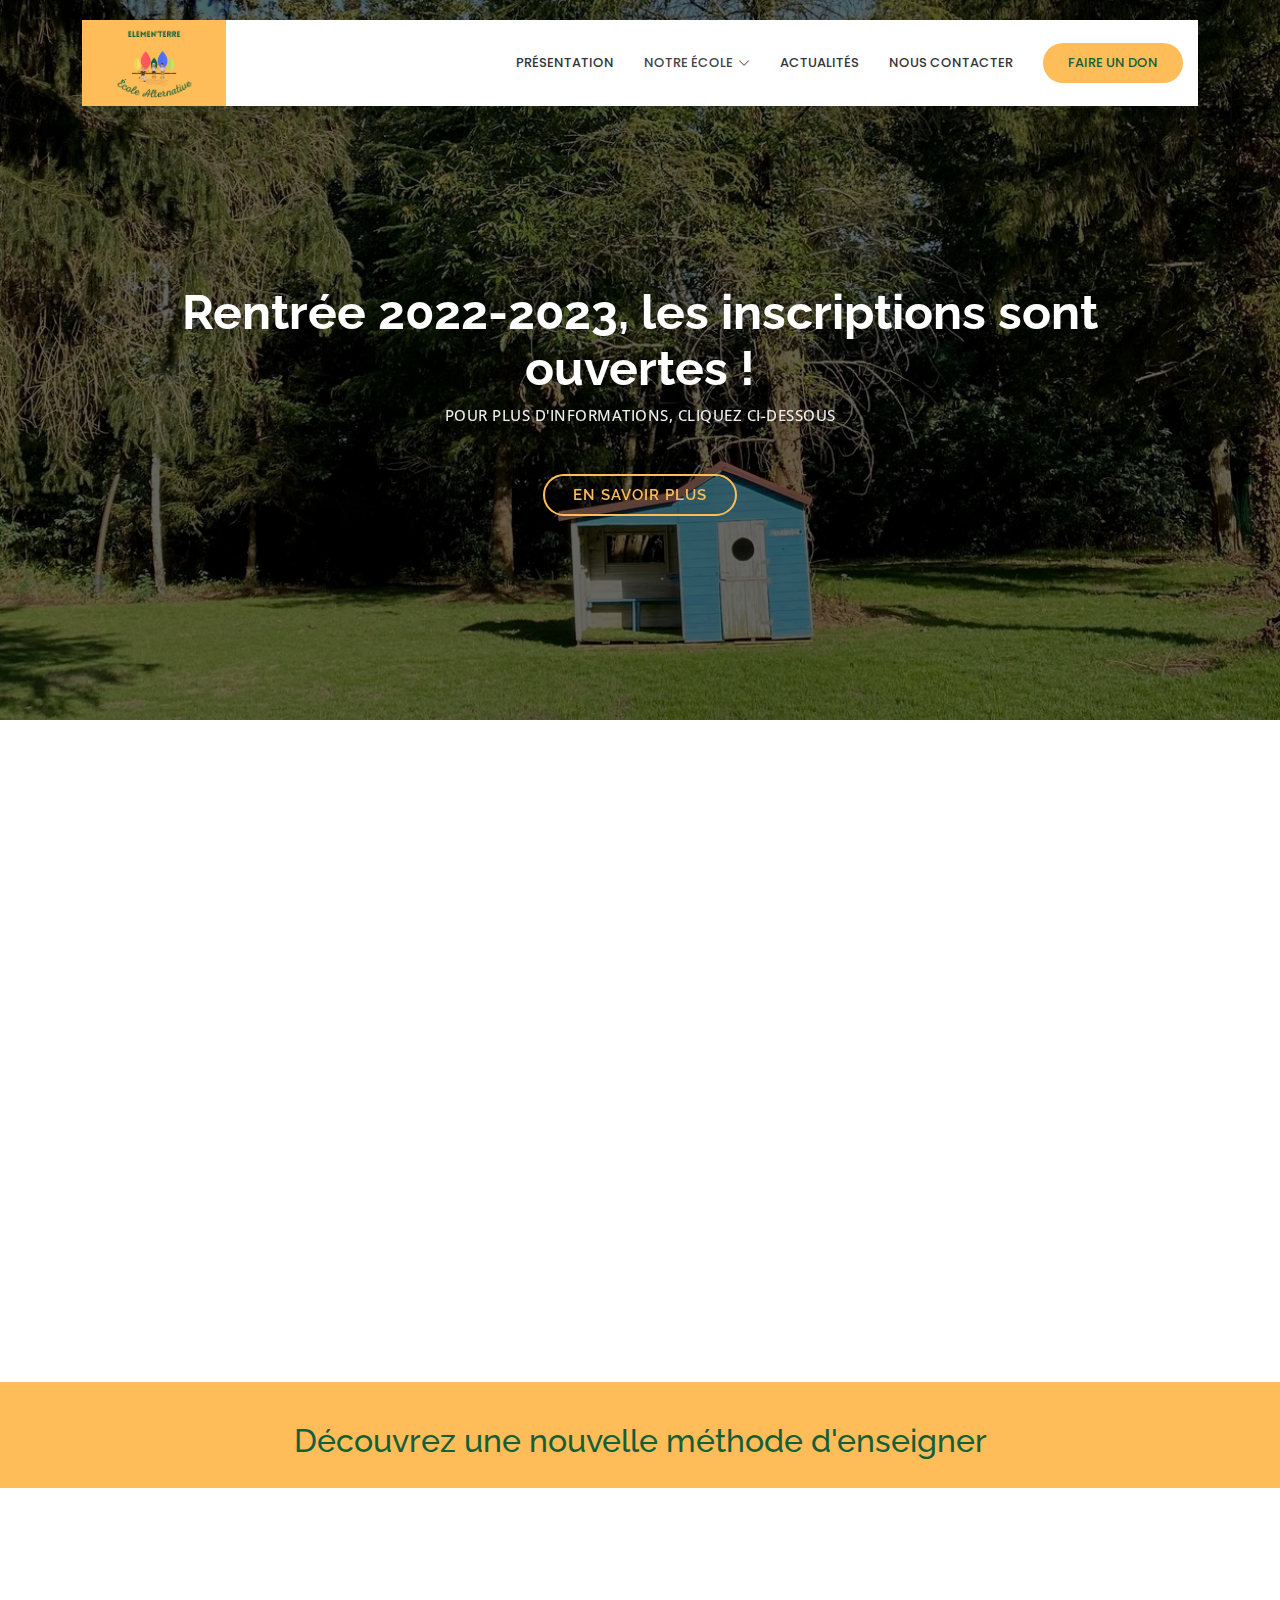
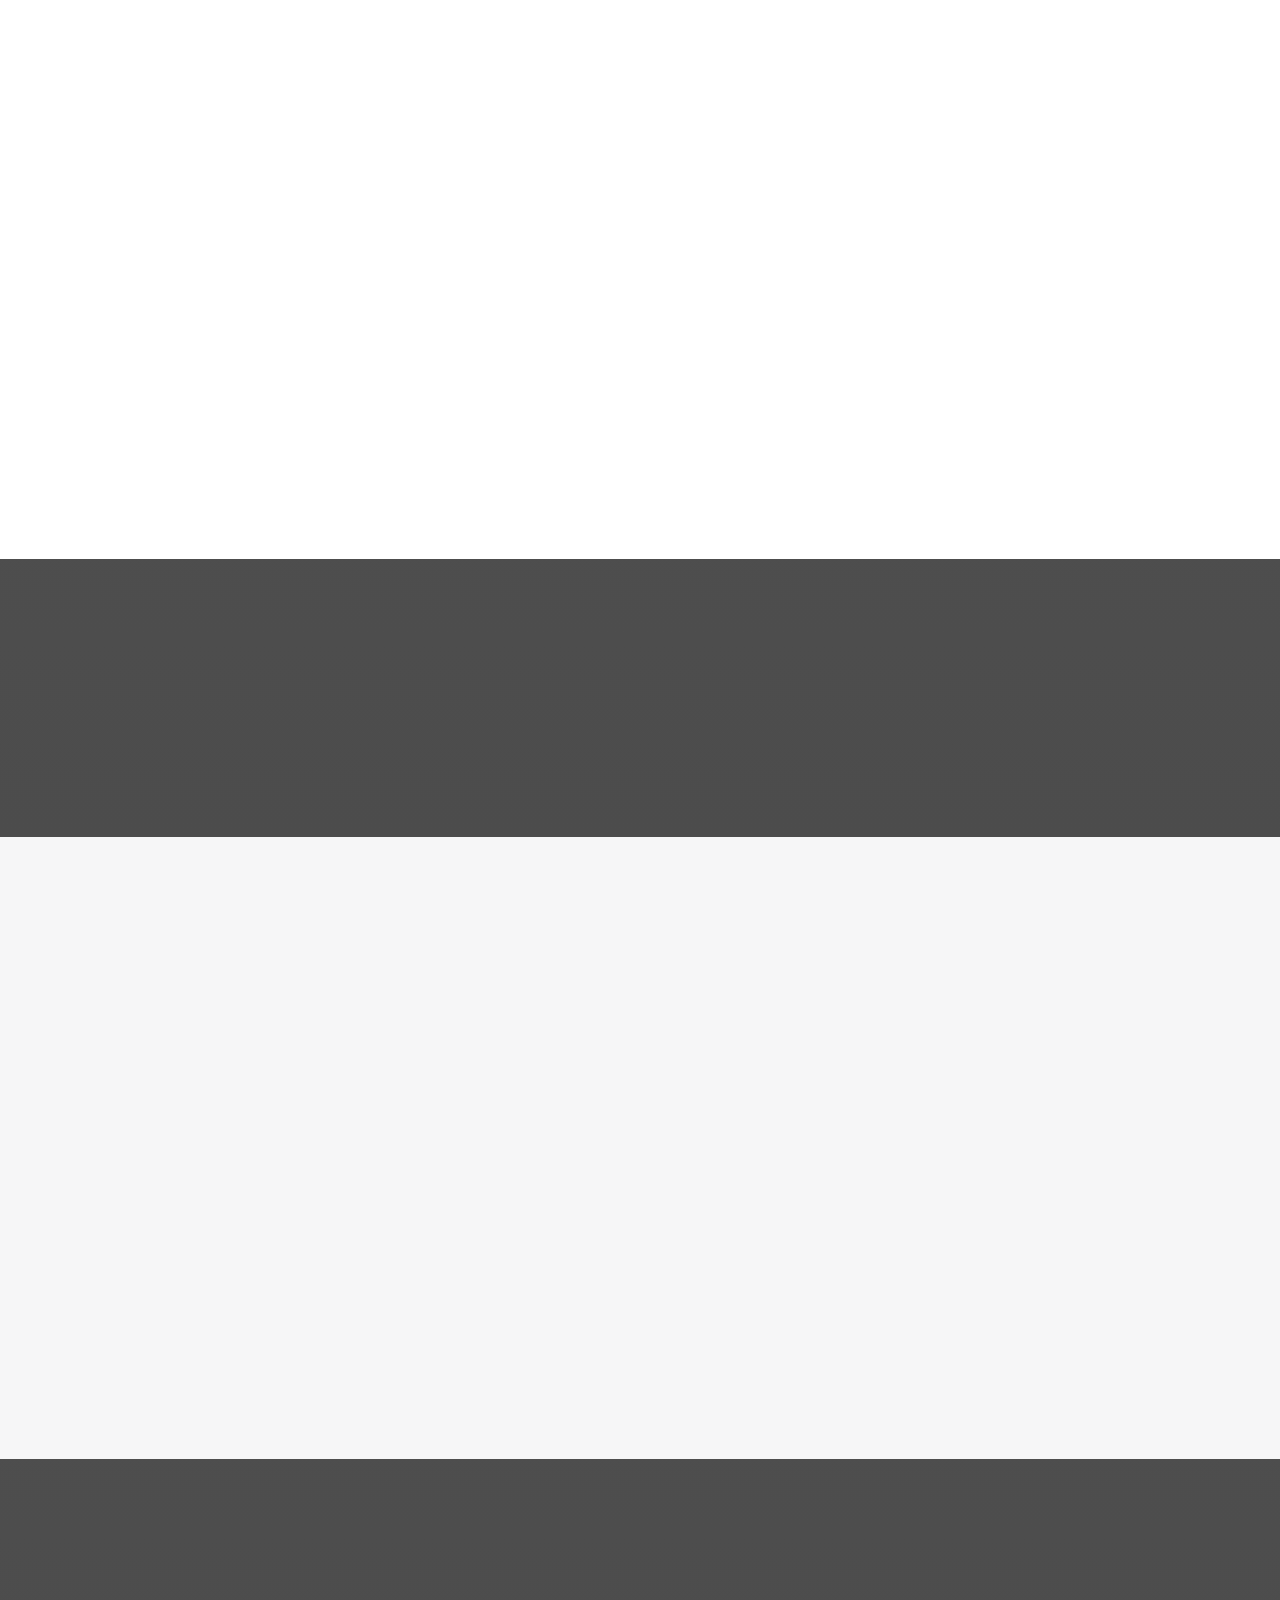
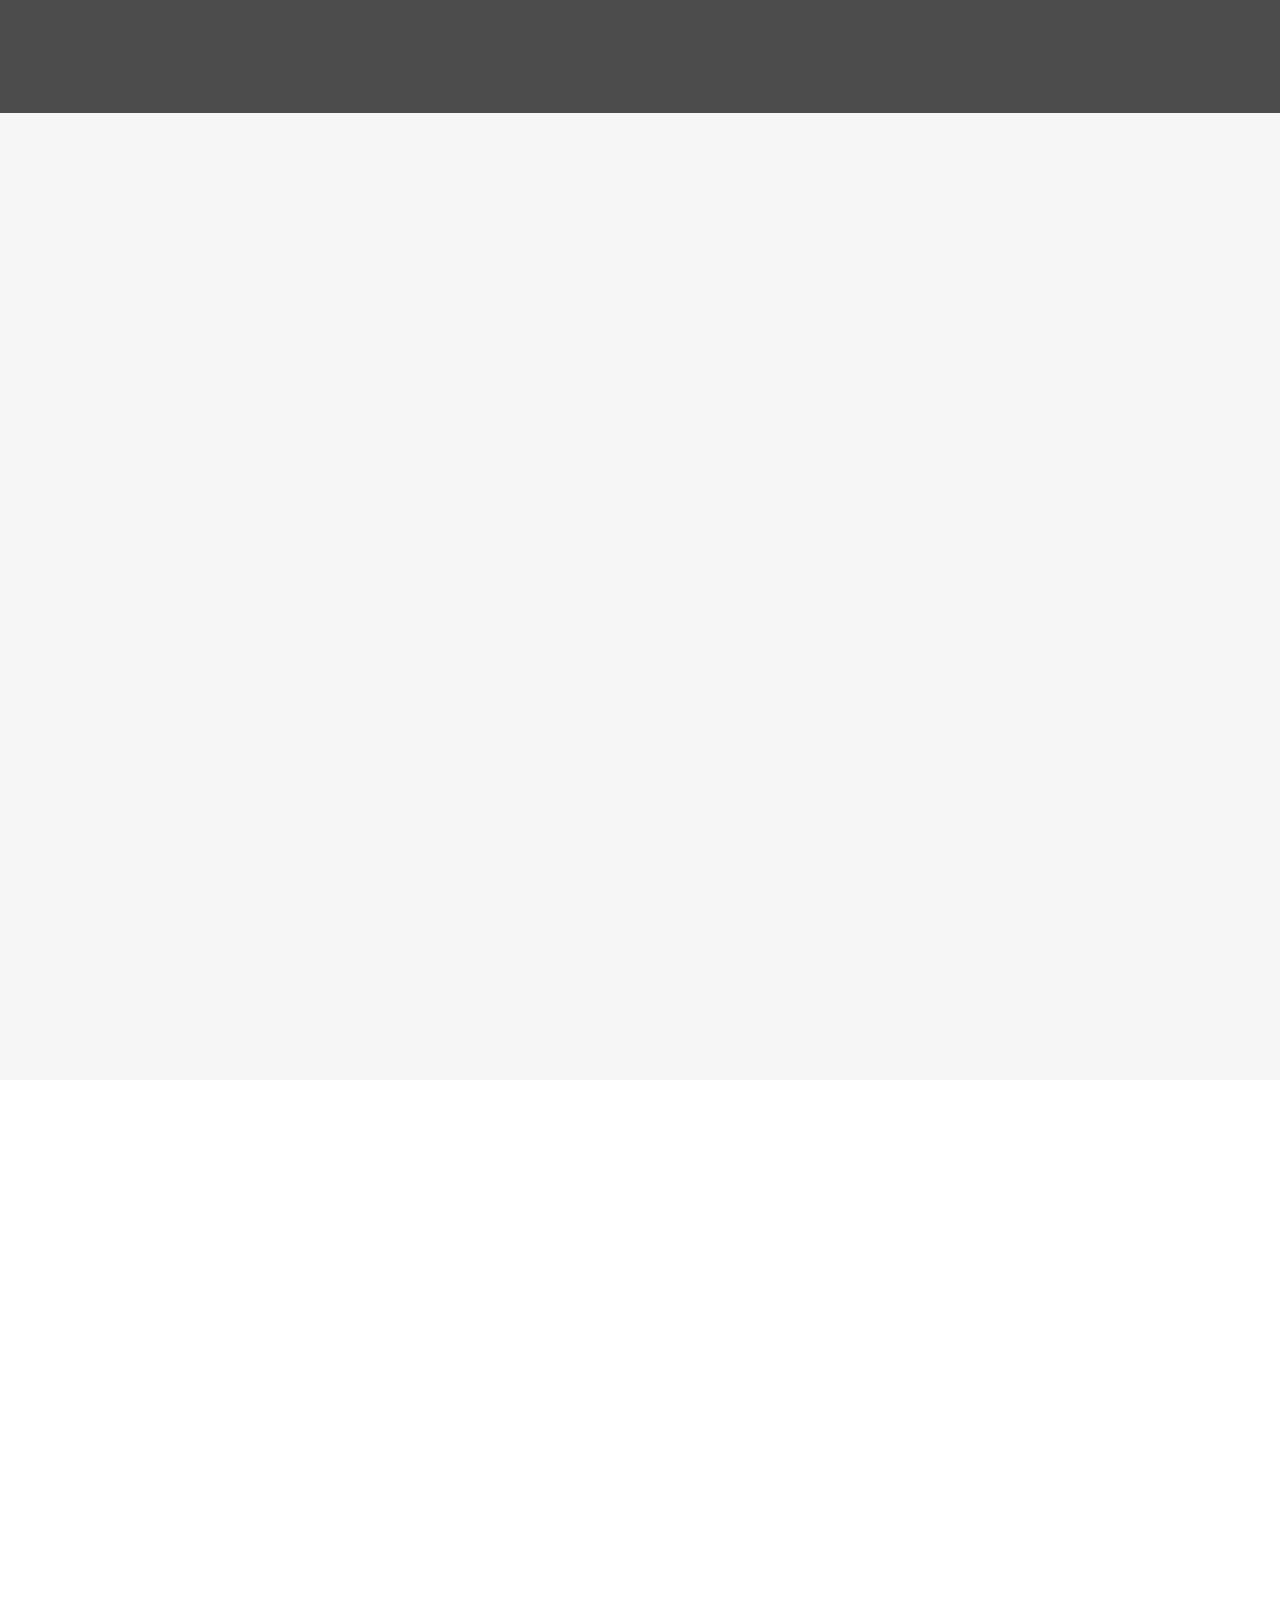
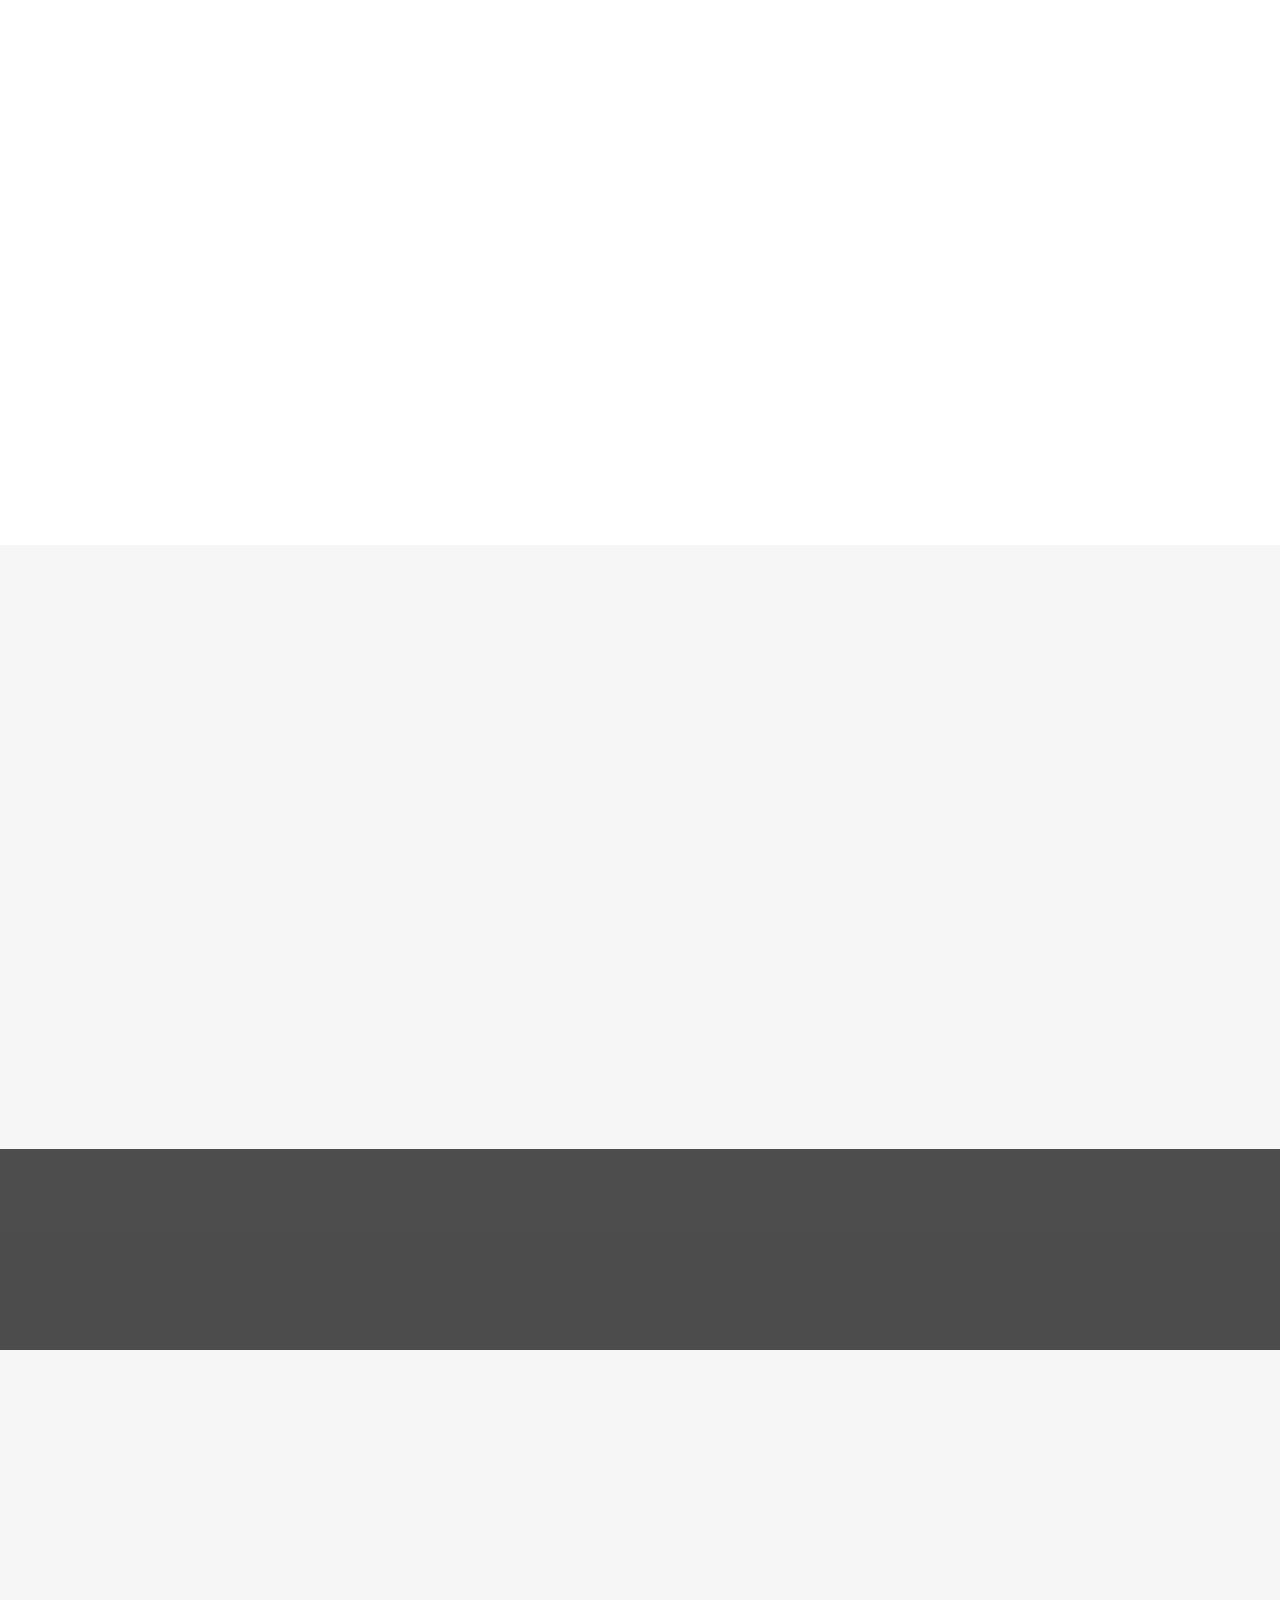
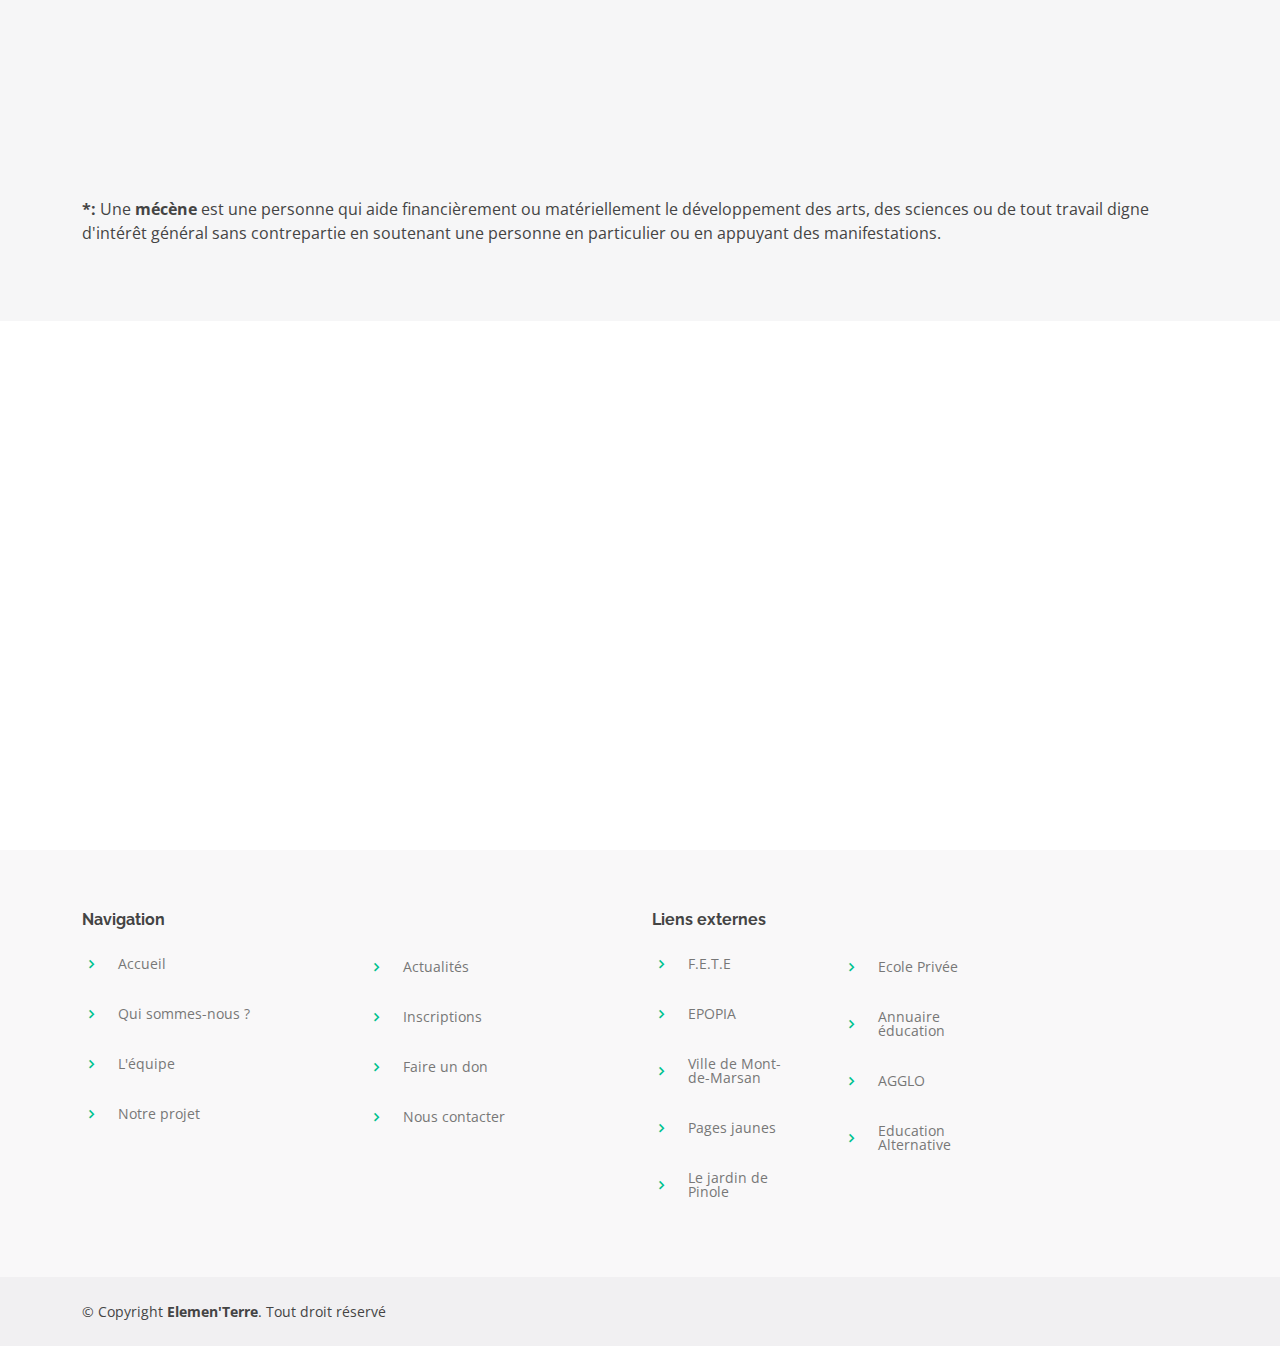
==== commit 120a4ab2: "update ateliers" ====
--- a/index.html
+++ b/index.html
@@ -58,7 +58,8 @@
               <ul>
                 <li><a class="nav-link scrollto" href="remerciements.html">Remerciements</a></li>
                 <li><a class="nav-link scrollto" href="#equipe">L'équipe</a></li>
-                <li><a class="nav-link scrollto " href="#projet">Notre projet</a></li>
+                <li><a class="nav-link scrollto" href="#projet">Notre projet</a></li>
+                <li><a class="nav-link scrollto" href="#articles">On parle de nous</a></li>
                 <li><a class="nav-link scrollto" href="#inscriptions">Inscriptions</a></li>
               </ul>
             </li>
@@ -222,14 +223,24 @@
             <ul id="actu-flters">
               <li data-filter=".filter-ecole" class="filter-active">L'Ecole</li>
               <li data-filter=".filter-ext" >Extérieur</li>
-              <li data-filter=".filter-art" >Art et espagnol</li>              
+              <li data-filter=".filter-ateliers" >Ateliers</li>
             </ul>
           </div>
         </div>
 
         <div class="row actu-container" data-aos="fade-up" data-aos-delay="200">
 
-          <div class="col-lg-4 col-md-6 actu-item filter-ecole">
+            <div class="col-lg-12 justify-content-center actu-item filter-ateliers filter-art filter-sport filter-anglais filter-espagnol filter-theatre">
+              <ul id="actu-flters">
+                <!--<li data-filter=".filter-art">Art</li>-->
+                <li data-filter=".filter-sport" >Sport</li>
+                <!--<li data-filter=".filter-anglais" >Anglais</li>-->
+                <li data-filter=".filter-espagnol">Espagnol</li>
+                <li data-filter=".filter-theatre" >Théâtre</li>
+              </ul>
+            </div>
+
+          <div class="col-lg-4 col-md-6 actu-item">
             <div class="actu-wrap">
               <img src="assets/img/actu/vente1_2.PNG" class="img-fluid" alt="">
               <div class="actu-info">
@@ -262,6 +273,32 @@
 
           <div class="col-lg-4 col-md-6 actu-item filter-ecole">
             <div class="actu-wrap">
+              <img src="assets/img/actu/ecole/printemps1_1.jpg" class="img-fluid" alt="">
+              <div class="actu-info">
+                <h4>Journée du printemps</h4>
+                <p>Cliquez pour en savoir plus</p>
+                <div class="actu-links">
+                  <a href="assets/img/actu/ecole/printemps1.jpg" data-gallery="actuGallery" class="actu-lightbox" title="Une très belle après-midi à l’école dimanche pour célébrer la journée du bonheur et le printemps. Parents et enfants ont pu profiter des activités et des jeux proposés en plein air. Merci pour vos retours très positifs !"><i class="bx bx-plus"></i></a>
+                </div>
+              </div>
+            </div>
+          </div>
+
+          <div class="col-lg-4 col-md-6 actu-item filter-ecole">
+            <div class="actu-wrap">
+              <img src="assets/img/actu/ecole/printemps2_2.jpg" class="img-fluid" alt="">
+              <div class="actu-info">
+                <h4>Journée du printemps</h4>
+                <p>Cliquez pour en savoir plus</p>
+                <div class="actu-links">
+                  <a href="assets/img/actu/ecole/printemps2.jpg" data-gallery="actuGallery" class="actu-lightbox" title="Une très belle après-midi à l’école dimanche pour célébrer la journée du bonheur et le printemps. Parents et enfants ont pu profiter des activités et des jeux proposés en plein air. Merci pour vos retours très positifs !"><i class="bx bx-plus"></i></a>
+                </div>
+              </div>
+            </div>
+          </div>
+
+          <div class="col-lg-4 col-md-6 actu-item filter-theatre">
+            <div class="actu-wrap">
               <img src="assets/img/actu/theatre1_1.jpg" class="img-fluid" alt="">
               <div class="actu-info">
                 <h4>Cours de théâtre</h4>
@@ -273,7 +310,7 @@
             </div>
           </div>
 
-          <div class="col-lg-4 col-md-6 actu-item filter-ecole">
+          <div class="col-lg-4 col-md-6 actu-item filter-theatre">
             <div class="actu-wrap">
               <img src="assets/img/actu/theatre2_1.jpg" class="img-fluid" alt="">
               <div class="actu-info">
@@ -323,48 +360,87 @@
                 </div>
               </div>
             </div>
-          </div>   
-          
-          <div class="col-lg-4 col-md-6 actu-item filter-art">
+          </div>
+
+          <div class="col-lg-4 col-md-6 actu-item filter-espagnol">
             <div class="actu-wrap">
               <img src="assets/img/actu/art1_1.jpg" class="img-fluid" alt="">
               <div class="actu-info">
-                <h4>Art et Espagnol</h4>
+                <h4>Art</h4>
                 <p>Cliquez pour en savoir plus</p>
                 <div class="actu-links">
                   <a href="assets/img/actu/art1.jpg" data-gallery="actuGallery" class="actu-lightbox" title="Au programme de la journée : art et espagnol. Après s’être exercés à des jeux de rôle en espagnol, la journée s’est achevée par une activité peinture. Le tout en profitant de l’extérieur bien sûr !"><i class="bx bx-plus"></i></a>
                 </div>
               </div>
             </div>
-          </div> 
-
-          <div class="col-lg-4 col-md-6 actu-item filter-art">
+          </div>
+
+          <div class="col-lg-4 col-md-6 actu-item filter-espagnol">
             <div class="actu-wrap">
               <img src="assets/img/actu/art2_2.jpg" class="img-fluid" alt="">
               <div class="actu-info">
-                <h4>Notre Environnement</h4>
+                <h4>Art</h4>
                 <p>Cliquez pour en savoir plus</p>
                 <div class="actu-links">
                   <a href="assets/img/actu/art2.jpg" data-gallery="actuGallery" class="actu-lightbox" title="Au programme de la journée : art et espagnol. Après s’être exercés à des jeux de rôle en espagnol, la journée s’est achevée par une activité peinture. Le tout en profitant de l’extérieur bien sûr !"><i class="bx bx-plus"></i></a>
                 </div>
               </div>
             </div>
-          </div> 
-
-          <div class="col-lg-4 col-md-6 actu-item filter-art">
+          </div>
+
+          <div class="col-lg-4 col-md-6 actu-item filter-espagnol">
             <div class="actu-wrap">
               <img src="assets/img/actu/art3_3.jpg" class="img-fluid" alt="">
               <div class="actu-info">
-                <h4>Notre Environnement</h4>
+                <h4>Art</h4>
                 <p>Cliquez pour en savoir plus</p>
                 <div class="actu-links">
                   <a href="assets/img/actu/art3.jpg" data-gallery="actuGallery" class="actu-lightbox" title="Au programme de la journée : art et espagnol. Après s’être exercés à des jeux de rôle en espagnol, la journée s’est achevée par une activité peinture. Le tout en profitant de l’extérieur bien sûr !"><i class="bx bx-plus"></i></a>
                 </div>
               </div>
             </div>
-          </div> 
-        </div>
-
+          </div>
+
+          <div class="col-lg-4 col-md-6 actu-item filter-sport filter-ateliers">
+            <div class="actu-wrap">
+              <img src="assets/img/actu/sport/sport1_1.jpg" class="img-fluid" alt="">
+              <div class="actu-info">
+                <h4>Séance d'étirements</h4>
+                <p>Cliquez pour en savoir plus</p>
+                <div class="actu-links">
+                  <a href="assets/img/actu/sport/sport1.jpg" data-gallery="actuGallery" class="actu-lightbox" title="Séance d'étirements à l'extérieur : l'occasion de travailler l'équilibre, la motricité, la coordination tout en s'amusant !"><i class="bx bx-plus"></i></a>
+                </div>
+              </div>
+            </div>
+          </div>
+
+          <div class="col-lg-4 col-md-6 actu-item filter-sport filter-ateliers">
+            <div class="actu-wrap">
+              <img src="assets/img/actu/sport/sport2_2.jpg" class="img-fluid" alt="">
+              <div class="actu-info">
+                <h4>Séance d'étirements</h4>
+                <p>Cliquez pour en savoir plus</p>
+                <div class="actu-links">
+                  <a href="assets/img/actu/sport/sport2.jpg" data-gallery="actuGallery" class="actu-lightbox" title="Séance d'étirements à l'extérieur : l'occasion de travailler l'équilibre, la motricité, la coordination tout en s'amusant !"><i class="bx bx-plus"></i></a>
+                </div>
+              </div>
+            </div>
+          </div>
+
+          <div class="col-lg-4 col-md-6 actu-item filter-sport filter-ateliers">
+            <div class="actu-wrap">
+              <img src="assets/img/actu/sport/sport3_3.jpg" class="img-fluid" alt="">
+              <div class="actu-info">
+                <h4>Séance d'étirements</h4>
+                <p>Cliquez pour en savoir plus</p>
+                <div class="actu-links">
+                  <a href="assets/img/actu/sport/sport3.jpg" data-gallery="actuGallery" class="actu-lightbox" title="Séance d'étirements à l'extérieur : l'occasion de travailler l'équilibre, la motricité, la coordination tout en s'amusant !"><i class="bx bx-plus"></i></a>
+                </div>
+              </div>
+            </div>
+          </div>
+
+        </div>
       </div>
     </section>
     
@@ -541,8 +617,8 @@
                     <p><a href="assets/img/articles/sud-ouest.jpg" data-gallery="actuGallery" class="article-lightbox">Découvrir l'article</a></p>
                     <br/>
                     <img src="assets/img/articles/journal2.PNG" width="80%" alt="Article Sud Ouest">
-                    <h4>31 Juillet 2021</h4>
-                    <h5>Marché de Mont-de-Marsan</h5>
+                    <h4>11 février 2022</h4>
+                    <h5>Journal Sud-Ouest</h5>
                   </div>
                 </div> 
 
--- a/assets/css/style.css
+++ b/assets/css/style.css
@@ -1248,6 +1248,33 @@
 .actu .actu-item {
   margin-bottom: 30px;
 }
+.actu .actu-filters {
+  padding: 0;
+  margin: 0 auto 20px auto;
+  list-style: none;
+  text-align: center;
+}
+
+.actu .actu-filters li {
+  cursor: pointer;
+  display: inline-block;
+  padding: 8px 16px 8px 16px;
+  font-size: 14px;
+  font-weight: 500;
+  line-height: 1;
+  text-transform: uppercase;
+  color: #444444;
+  margin-bottom: 5px;
+  transition: all 0.3s ease-in-out;
+  border-radius: 50px;
+  font-family: "Poppins", sans-serif;
+}
+
+.actu .actu-filters li:hover, .actu .actu-filters li.filter-active {
+  color: #135f38;
+  background: #ffbd59;
+}
+
 .actu #actu-flters {
   padding: 0;
   margin: 0 auto 20px auto;
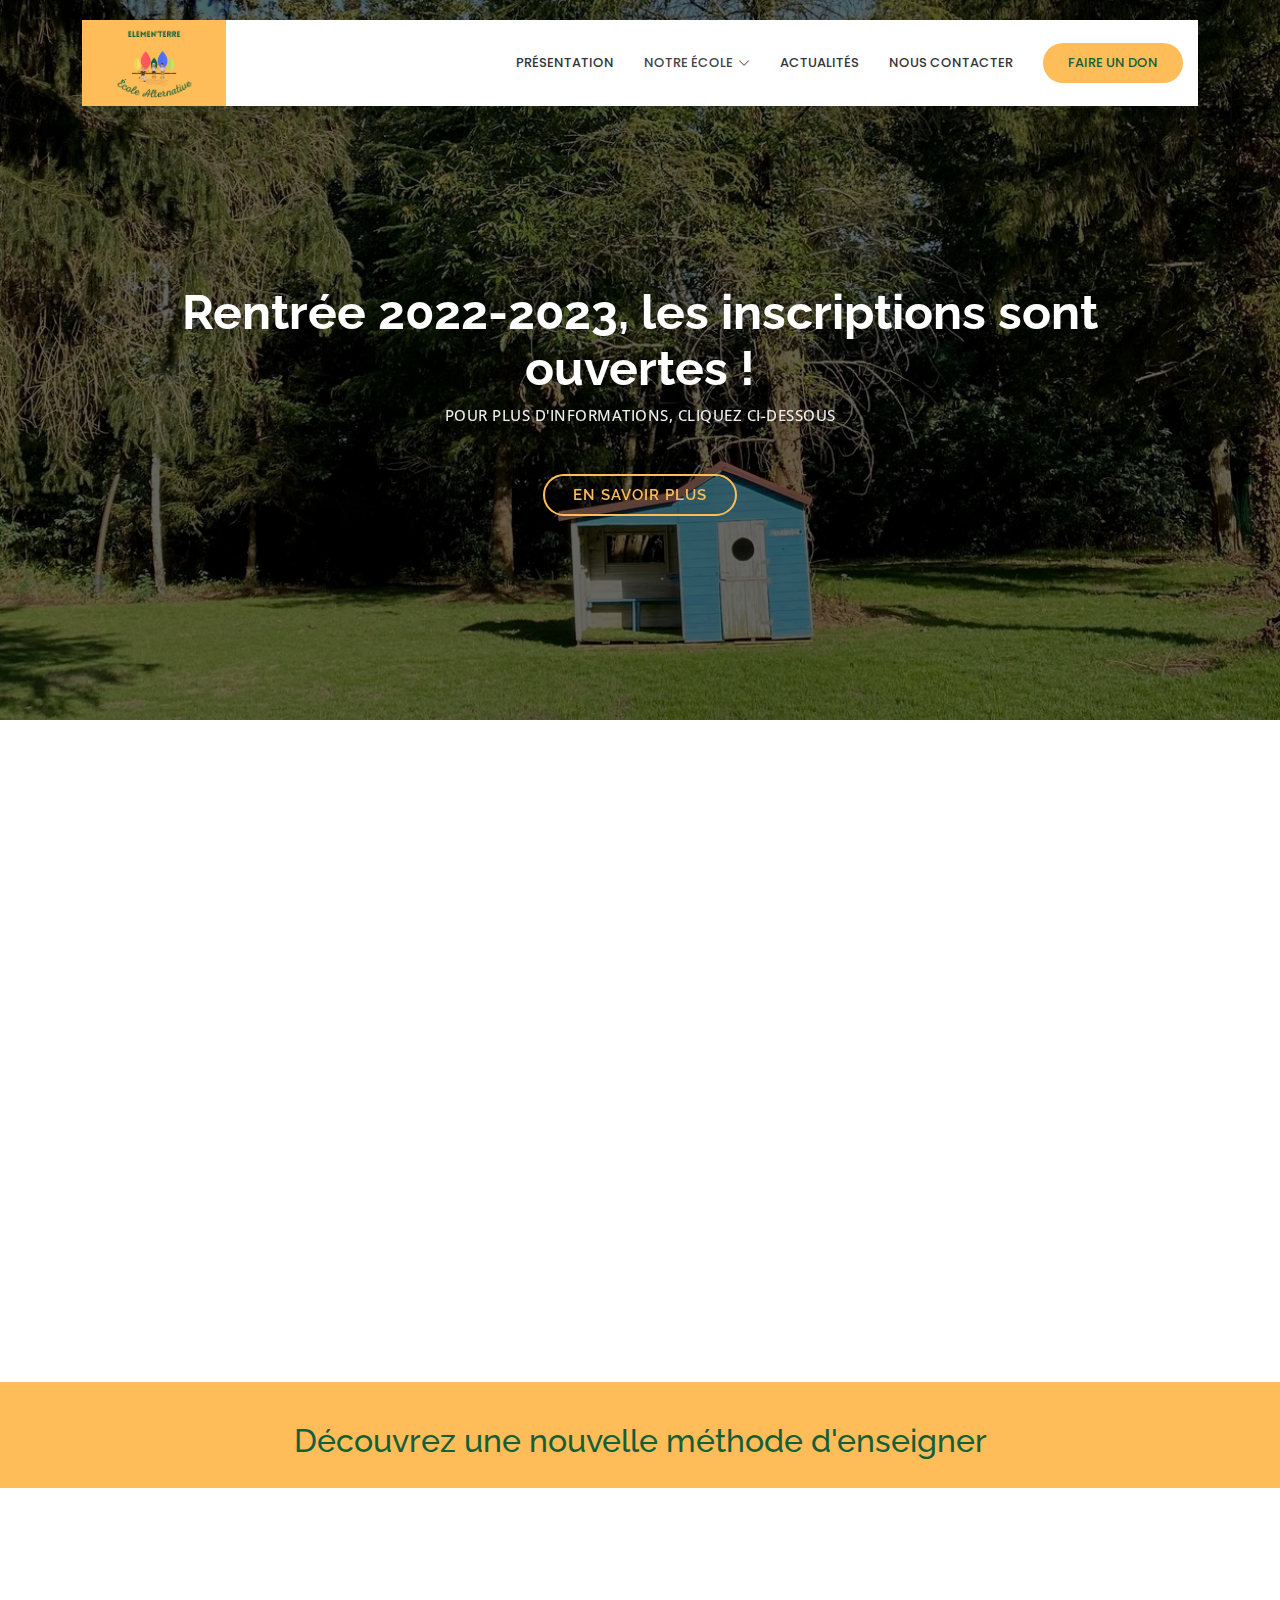
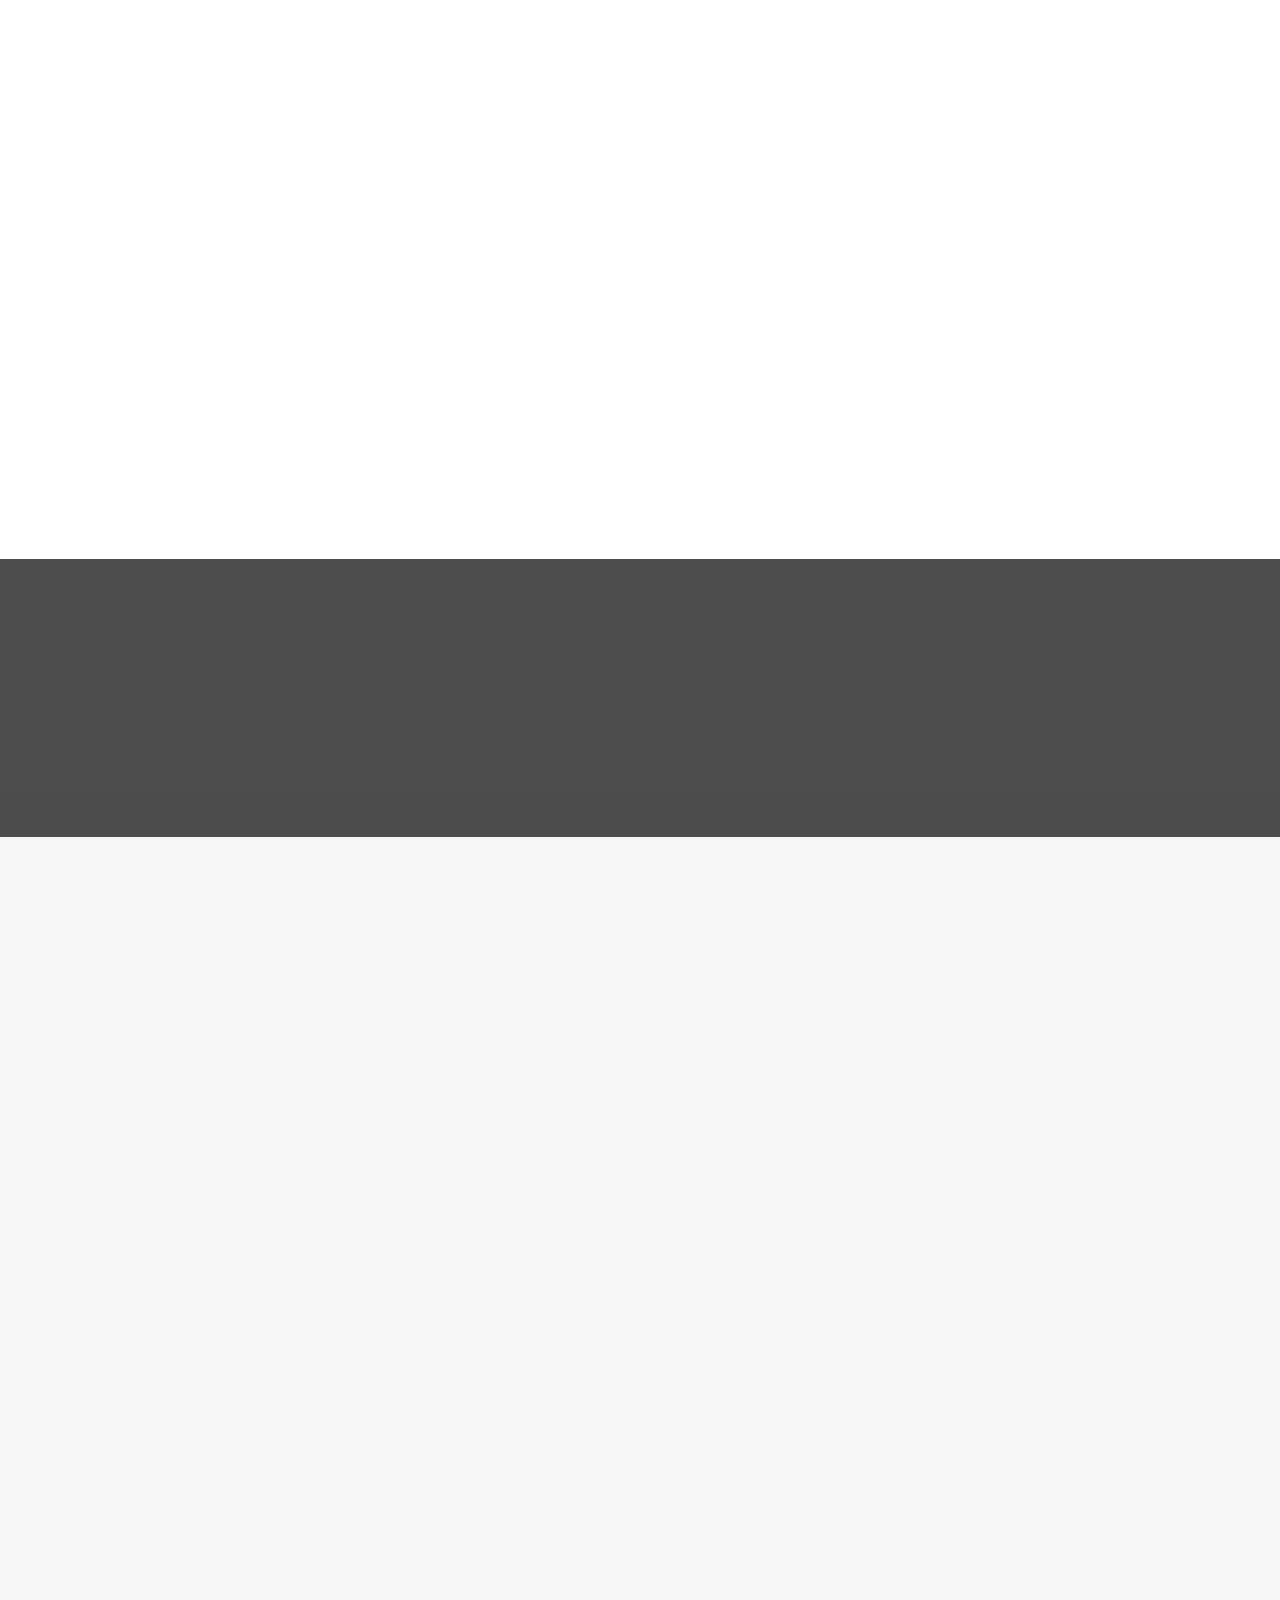
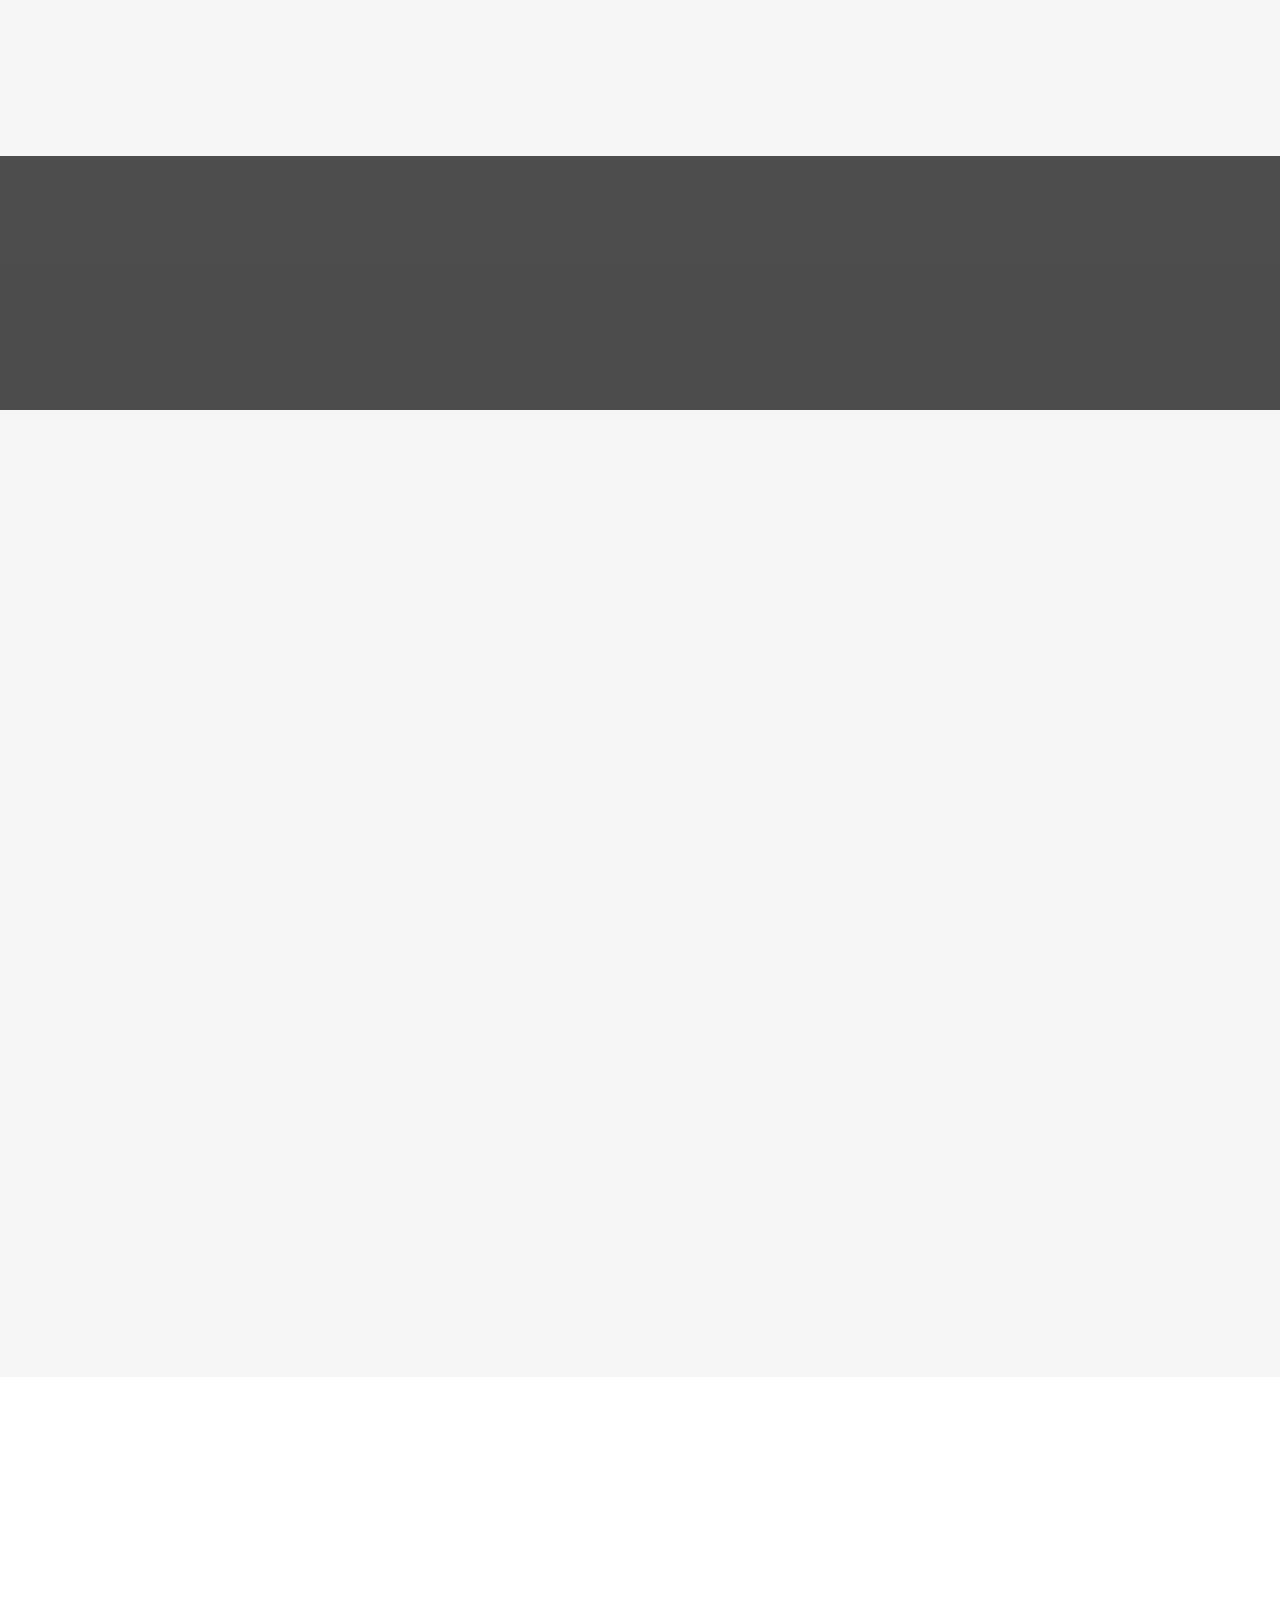
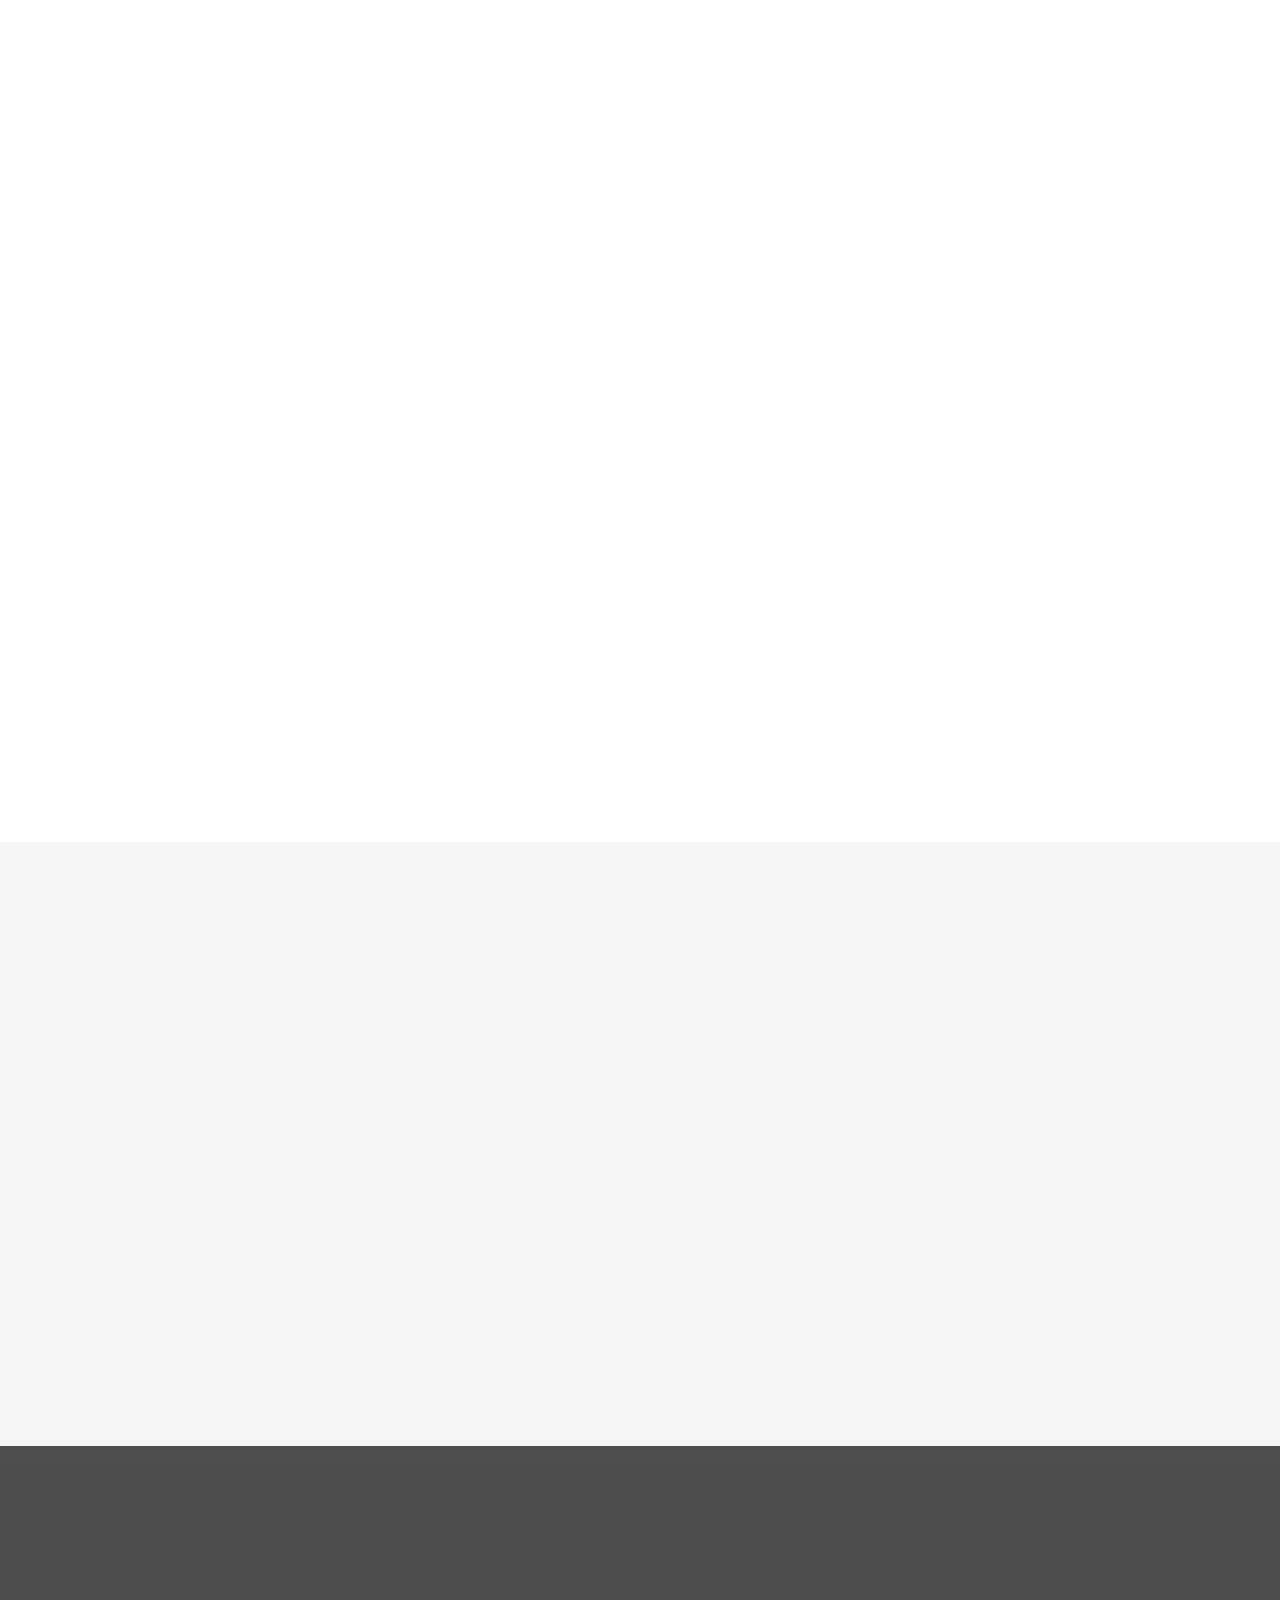
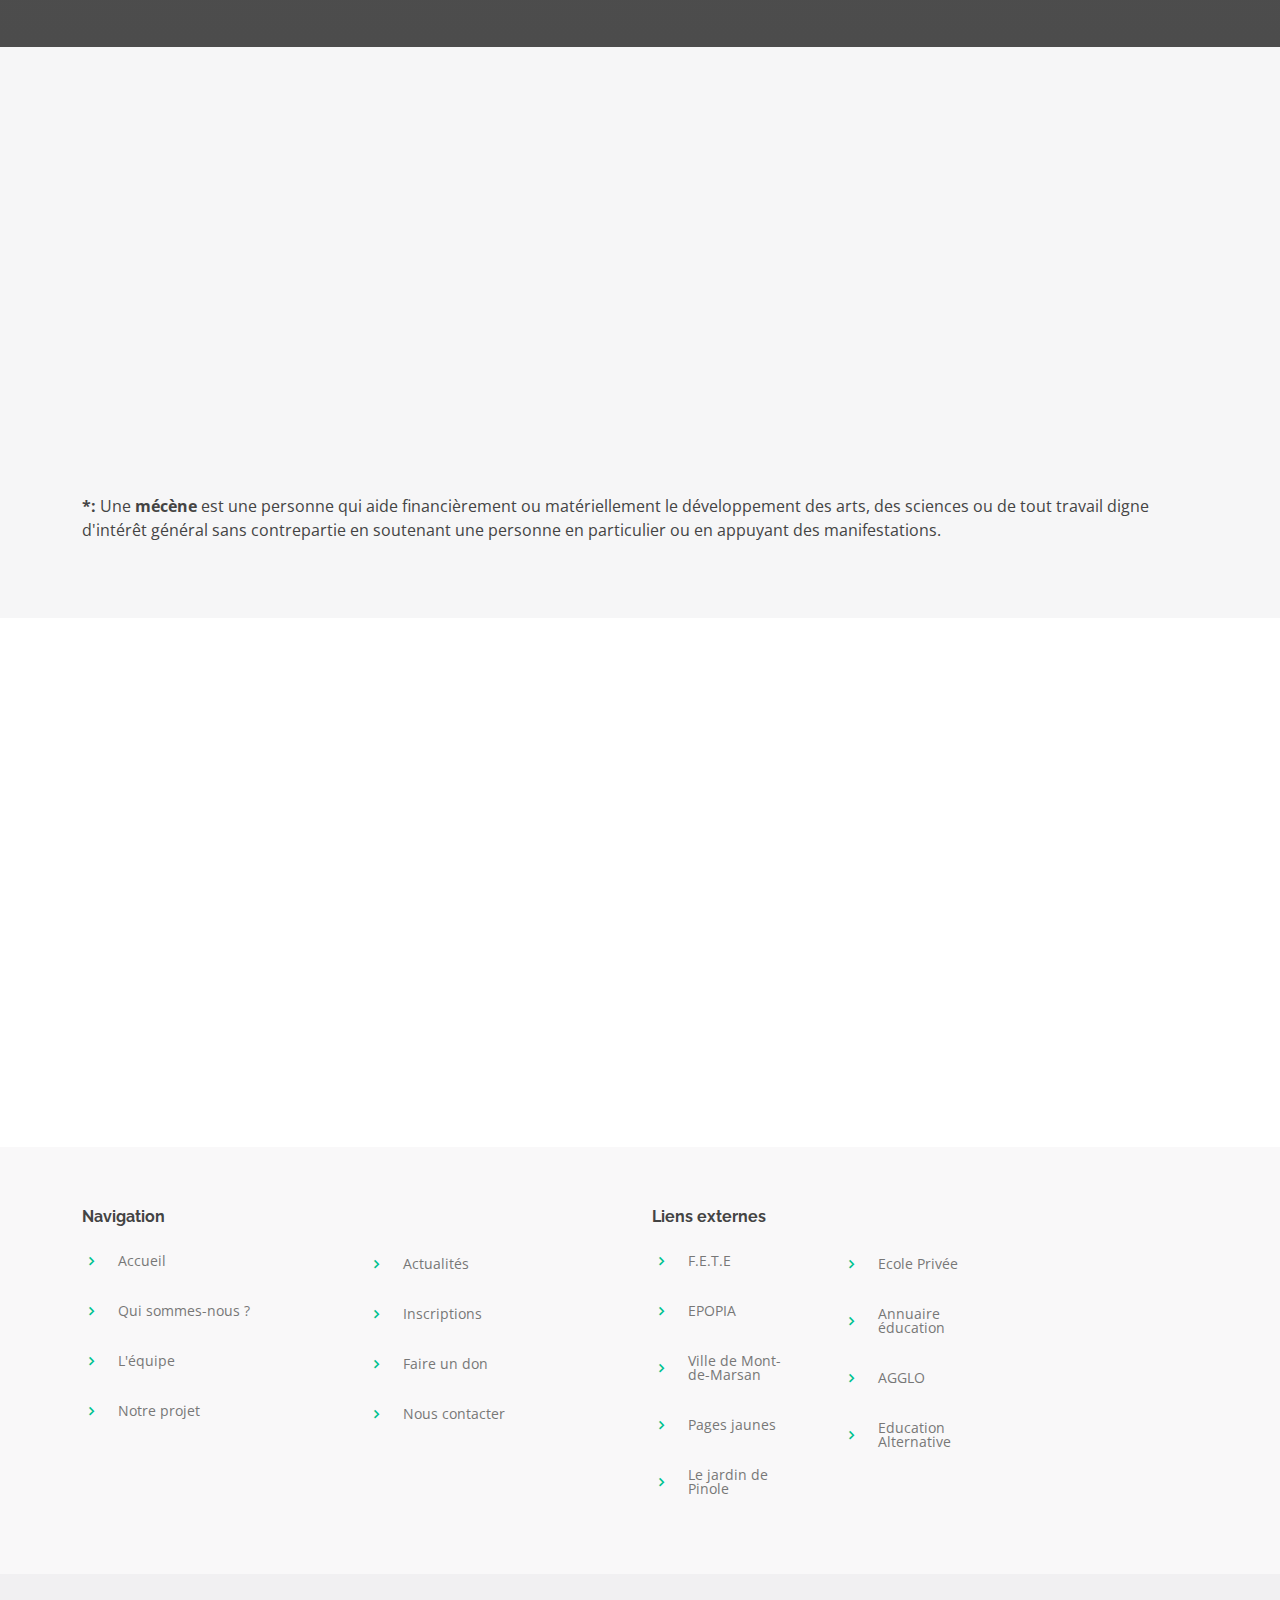
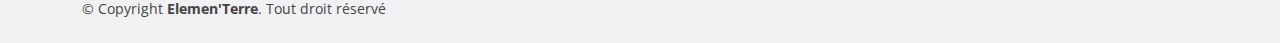
==== commit ddfa38ac: "update expose abeilles" ====
--- a/index.html
+++ b/index.html
@@ -232,9 +232,9 @@
 
             <div class="col-lg-12 justify-content-center actu-item filter-ateliers filter-art filter-sport filter-anglais filter-espagnol filter-theatre">
               <ul id="actu-flters">
-                <!--<li data-filter=".filter-art">Art</li>-->
+                <li data-filter=".filter-art">Art</li>
                 <li data-filter=".filter-sport" >Sport</li>
-                <!--<li data-filter=".filter-anglais" >Anglais</li>-->
+                <li data-filter=".filter-anglais" >Anglais</li>
                 <li data-filter=".filter-espagnol">Espagnol</li>
                 <li data-filter=".filter-theatre" >Théâtre</li>
               </ul>
@@ -273,6 +273,19 @@
 
           <div class="col-lg-4 col-md-6 actu-item filter-ecole">
             <div class="actu-wrap">
+              <img src="assets/img/actu/info_1.jpg" class="img-fluid" alt="Atelier informatique">
+              <div class="actu-info">
+                <h4>Cours d'informatique</h4>
+                <p>Cliquez pour en savoir plus</p>
+                <div class="actu-links">
+                  <a href="assets/img/actu/info.jpeg" data-gallery="actuGallery" class="actu-lightbox" title="Les élèves ont eu l'occasion de participer à une découverte de l'informatique."><i class="bx bx-plus"></i></a>
+                </div>
+              </div>
+            </div>
+          </div>
+
+          <div class="col-lg-4 col-md-6 actu-item filter-ecole">
+            <div class="actu-wrap">
               <img src="assets/img/actu/ecole/printemps1_1.jpg" class="img-fluid" alt="">
               <div class="actu-info">
                 <h4>Journée du printemps</h4>
@@ -286,12 +299,12 @@
 
           <div class="col-lg-4 col-md-6 actu-item filter-ecole">
             <div class="actu-wrap">
-              <img src="assets/img/actu/ecole/printemps2_2.jpg" class="img-fluid" alt="">
-              <div class="actu-info">
-                <h4>Journée du printemps</h4>
-                <p>Cliquez pour en savoir plus</p>
-                <div class="actu-links">
-                  <a href="assets/img/actu/ecole/printemps2.jpg" data-gallery="actuGallery" class="actu-lightbox" title="Une très belle après-midi à l’école dimanche pour célébrer la journée du bonheur et le printemps. Parents et enfants ont pu profiter des activités et des jeux proposés en plein air. Merci pour vos retours très positifs !"><i class="bx bx-plus"></i></a>
+              <img src="assets/img/actu/ecole/abeilles.jpg" class="img-fluid" alt="">
+              <div class="actu-info">
+                <h4>Retour des vacances !</h4>
+                <p>Cliquez pour en savoir plus</p>
+                <div class="actu-links">
+                  <a href="assets/img/actu/ecole/abeilles.jpg" data-gallery="actuGallery" class="actu-lightbox" title="Le travail sur le thème du printemps continue avec un exposé sur les abeilles préparé par Thomas, élève de CM1. Quoi de mieux pour un enfant que de choisir le thème qui le passionne pour le présenter à ses camarades et à cette occasion travailler avec plaisir ?"><i class="bx bx-plus"></i></a>
                 </div>
               </div>
             </div>
@@ -366,79 +379,171 @@
             <div class="actu-wrap">
               <img src="assets/img/actu/art1_1.jpg" class="img-fluid" alt="">
               <div class="actu-info">
+                <h4>Espagnol</h4>
+                <p>Cliquez pour en savoir plus</p>
+                <div class="actu-links">
+                  <a href="assets/img/actu/art1.jpg" data-gallery="actuGallery" class="actu-lightbox" title="Au programme de la journée : art et espagnol. Après s’être exercés à des jeux de rôle en espagnol, la journée s’est achevée par une activité peinture. Le tout en profitant de l’extérieur bien sûr !"><i class="bx bx-plus"></i></a>
+                </div>
+              </div>
+            </div>
+          </div>
+
+          <div class="col-lg-4 col-md-6 actu-item filter-espagnol">
+            <div class="actu-wrap">
+              <img src="assets/img/actu/art2_2.jpg" class="img-fluid" alt="">
+              <div class="actu-info">
+                <h4>Espagnol</h4>
+                <p>Cliquez pour en savoir plus</p>
+                <div class="actu-links">
+                  <a href="assets/img/actu/art2.jpg" data-gallery="actuGallery" class="actu-lightbox" title="Au programme de la journée : art et espagnol. Après s’être exercés à des jeux de rôle en espagnol, la journée s’est achevée par une activité peinture. Le tout en profitant de l’extérieur bien sûr !"><i class="bx bx-plus"></i></a>
+                </div>
+              </div>
+            </div>
+          </div>
+
+          <div class="col-lg-4 col-md-6 actu-item filter-espagnol">
+            <div class="actu-wrap">
+              <img src="assets/img/actu/art3_3.jpg" class="img-fluid" alt="">
+              <div class="actu-info">
+                <h4>Espagnol</h4>
+                <p>Cliquez pour en savoir plus</p>
+                <div class="actu-links">
+                  <a href="assets/img/actu/art3.jpg" data-gallery="actuGallery" class="actu-lightbox" title="Au programme de la journée : art et espagnol. Après s’être exercés à des jeux de rôle en espagnol, la journée s’est achevée par une activité peinture. Le tout en profitant de l’extérieur bien sûr !"><i class="bx bx-plus"></i></a>
+                </div>
+              </div>
+            </div>
+          </div>
+
+          <div class="col-lg-4 col-md-6 actu-item filter-sport filter-ateliers">
+            <div class="actu-wrap">
+              <img src="assets/img/actu/sport/sport1_1.jpg" class="img-fluid" alt="">
+              <div class="actu-info">
+                <h4>Séance d'étirements</h4>
+                <p>Cliquez pour en savoir plus</p>
+                <div class="actu-links">
+                  <a href="assets/img/actu/sport/sport1.jpg" data-gallery="actuGallery" class="actu-lightbox" title="Séance d'étirements à l'extérieur : l'occasion de travailler l'équilibre, la motricité, la coordination tout en s'amusant !"><i class="bx bx-plus"></i></a>
+                </div>
+              </div>
+            </div>
+          </div>
+
+          <div class="col-lg-4 col-md-6 actu-item filter-sport filter-ateliers">
+            <div class="actu-wrap">
+              <img src="assets/img/actu/sport/sport2_2.jpg" class="img-fluid" alt="">
+              <div class="actu-info">
+                <h4>Séance d'étirements</h4>
+                <p>Cliquez pour en savoir plus</p>
+                <div class="actu-links">
+                  <a href="assets/img/actu/sport/sport2.jpg" data-gallery="actuGallery" class="actu-lightbox" title="Séance d'étirements à l'extérieur : l'occasion de travailler l'équilibre, la motricité, la coordination tout en s'amusant !"><i class="bx bx-plus"></i></a>
+                </div>
+              </div>
+            </div>
+          </div>
+
+          <div class="col-lg-4 col-md-6 actu-item filter-sport filter-ateliers">
+            <div class="actu-wrap">
+              <img src="assets/img/actu/sport/sport3_3.jpg" class="img-fluid" alt="">
+              <div class="actu-info">
+                <h4>Séance d'étirements</h4>
+                <p>Cliquez pour en savoir plus</p>
+                <div class="actu-links">
+                  <a href="assets/img/actu/sport/sport3.jpg" data-gallery="actuGallery" class="actu-lightbox" title="Séance d'étirements à l'extérieur : l'occasion de travailler l'équilibre, la motricité, la coordination tout en s'amusant !"><i class="bx bx-plus"></i></a>
+                </div>
+              </div>
+            </div>
+          </div>
+
+          <div class="col-lg-4 col-md-6 actu-item filter-art">
+            <div class="actu-wrap">
+              <img src="assets/img/actu/art/avril1_1.jpg" class="img-fluid" alt="">
+              <div class="actu-info">
                 <h4>Art</h4>
                 <p>Cliquez pour en savoir plus</p>
                 <div class="actu-links">
-                  <a href="assets/img/actu/art1.jpg" data-gallery="actuGallery" class="actu-lightbox" title="Au programme de la journée : art et espagnol. Après s’être exercés à des jeux de rôle en espagnol, la journée s’est achevée par une activité peinture. Le tout en profitant de l’extérieur bien sûr !"><i class="bx bx-plus"></i></a>
-                </div>
-              </div>
-            </div>
-          </div>
-
-          <div class="col-lg-4 col-md-6 actu-item filter-espagnol">
-            <div class="actu-wrap">
-              <img src="assets/img/actu/art2_2.jpg" class="img-fluid" alt="">
+                  <a href="assets/img/actu/art/avril1.jpg" data-gallery="actuGallery" class="actu-lightbox" title="1er avril à l'école Elemen'Terre : Les poissons et les blagues étaient au rendez-vous !"><i class="bx bx-plus"></i></a>
+                </div>
+              </div>
+            </div>
+          </div>
+
+          <div class="col-lg-4 col-md-6 actu-item filter-art">
+            <div class="actu-wrap">
+              <img src="assets/img/actu/art/avril2_2.jpg" class="img-fluid" alt="">
               <div class="actu-info">
                 <h4>Art</h4>
                 <p>Cliquez pour en savoir plus</p>
                 <div class="actu-links">
-                  <a href="assets/img/actu/art2.jpg" data-gallery="actuGallery" class="actu-lightbox" title="Au programme de la journée : art et espagnol. Après s’être exercés à des jeux de rôle en espagnol, la journée s’est achevée par une activité peinture. Le tout en profitant de l’extérieur bien sûr !"><i class="bx bx-plus"></i></a>
-                </div>
-              </div>
-            </div>
-          </div>
-
-          <div class="col-lg-4 col-md-6 actu-item filter-espagnol">
-            <div class="actu-wrap">
-              <img src="assets/img/actu/art3_3.jpg" class="img-fluid" alt="">
-              <div class="actu-info">
-                <h4>Art</h4>
-                <p>Cliquez pour en savoir plus</p>
-                <div class="actu-links">
-                  <a href="assets/img/actu/art3.jpg" data-gallery="actuGallery" class="actu-lightbox" title="Au programme de la journée : art et espagnol. Après s’être exercés à des jeux de rôle en espagnol, la journée s’est achevée par une activité peinture. Le tout en profitant de l’extérieur bien sûr !"><i class="bx bx-plus"></i></a>
-                </div>
-              </div>
-            </div>
-          </div>
-
-          <div class="col-lg-4 col-md-6 actu-item filter-sport filter-ateliers">
-            <div class="actu-wrap">
-              <img src="assets/img/actu/sport/sport1_1.jpg" class="img-fluid" alt="">
-              <div class="actu-info">
-                <h4>Séance d'étirements</h4>
-                <p>Cliquez pour en savoir plus</p>
-                <div class="actu-links">
-                  <a href="assets/img/actu/sport/sport1.jpg" data-gallery="actuGallery" class="actu-lightbox" title="Séance d'étirements à l'extérieur : l'occasion de travailler l'équilibre, la motricité, la coordination tout en s'amusant !"><i class="bx bx-plus"></i></a>
-                </div>
-              </div>
-            </div>
-          </div>
-
-          <div class="col-lg-4 col-md-6 actu-item filter-sport filter-ateliers">
-            <div class="actu-wrap">
-              <img src="assets/img/actu/sport/sport2_2.jpg" class="img-fluid" alt="">
-              <div class="actu-info">
-                <h4>Séance d'étirements</h4>
-                <p>Cliquez pour en savoir plus</p>
-                <div class="actu-links">
-                  <a href="assets/img/actu/sport/sport2.jpg" data-gallery="actuGallery" class="actu-lightbox" title="Séance d'étirements à l'extérieur : l'occasion de travailler l'équilibre, la motricité, la coordination tout en s'amusant !"><i class="bx bx-plus"></i></a>
-                </div>
-              </div>
-            </div>
-          </div>
-
-          <div class="col-lg-4 col-md-6 actu-item filter-sport filter-ateliers">
-            <div class="actu-wrap">
-              <img src="assets/img/actu/sport/sport3_3.jpg" class="img-fluid" alt="">
-              <div class="actu-info">
-                <h4>Séance d'étirements</h4>
-                <p>Cliquez pour en savoir plus</p>
-                <div class="actu-links">
-                  <a href="assets/img/actu/sport/sport3.jpg" data-gallery="actuGallery" class="actu-lightbox" title="Séance d'étirements à l'extérieur : l'occasion de travailler l'équilibre, la motricité, la coordination tout en s'amusant !"><i class="bx bx-plus"></i></a>
-                </div>
-              </div>
-            </div>
-          </div>
+                  <a href="assets/img/actu/art/avril2.jpg" data-gallery="actuGallery" class="actu-lightbox" title="1er avril à l'école Elemen'Terre : Les poissons et les blagues étaient au rendez-vous !"><i class="bx bx-plus"></i></a>
+                </div>
+              </div>
+            </div>
+          </div>
+
+          <div class="col-lg-4 col-md-6 actu-item filter-anglais">
+            <div class="actu-wrap">
+              <img src="assets/img/actu/anglais/anglais1_1.jpg" class="img-fluid" alt="">
+              <div class="actu-info">
+                <h4>Anglais</h4>
+                <p>Cliquez pour en savoir plus</p>
+                <div class="actu-links">
+                  <a href="assets/img/actu/anglais/anglais1.jpg" data-gallery="actuGallery" class="actu-lightbox" title="Superbes ateliers cette après-midi à l'école Elemen'Terre : cours d'anglais et réalisation de beaux donuts"><i class="bx bx-plus"></i></a>
+                </div>
+              </div>
+            </div>
+          </div>
+
+          <div class="col-lg-4 col-md-6 actu-item filter-anglais">
+            <div class="actu-wrap">
+              <img src="assets/img/actu/anglais/anglais2_2.jpg" class="img-fluid" alt="">
+              <div class="actu-info">
+                <h4>Anglais</h4>
+                <p>Cliquez pour en savoir plus</p>
+                <div class="actu-links">
+                  <a href="assets/img/actu/anglais/anglais2.jpg" data-gallery="actuGallery" class="actu-lightbox" title="Superbes ateliers cette après-midi à l'école Elemen'Terre : cours d'anglais et réalisation de beaux donuts"><i class="bx bx-plus"></i></a>
+                </div>
+              </div>
+            </div>
+          </div>
+
+          <div class="col-lg-4 col-md-6 actu-item filter-anglais">
+            <div class="actu-wrap">
+              <img src="assets/img/actu/anglais/anglais3_3.jpg" class="img-fluid" alt="">
+              <div class="actu-info">
+                <h4>Anglais</h4>
+                <p>Cliquez pour en savoir plus</p>
+                <div class="actu-links">
+                  <a href="assets/img/actu/anglais/anglais3.jpg" data-gallery="actuGallery" class="actu-lightbox" title="Après avoir chanté les couleurs de l’arc en ciel, les enfants ont appris du nouveau vocabulaire en anglais.<br/> La fin de journée a été l’occasion de partager les cultures en découvrant au travers de lectures, les pratiques liées au Ramadan.<br/> Merci à Camélia et sa famille d’avoir apporté des livres adaptés à l’âge des enfants pour aborder le sujet sous l’angle culturel."><i class="bx bx-plus"></i></a>
+                </div>
+              </div>
+            </div>
+          </div>
+
+          <div class="col-lg-4 col-md-6 actu-item filter-anglais">
+            <div class="actu-wrap">
+              <img src="assets/img/actu/anglais/anglais4_4.jpg" class="img-fluid" alt="">
+              <div class="actu-info">
+                <h4>Anglais</h4>
+                <p>Cliquez pour en savoir plus</p>
+                <div class="actu-links">
+                  <a href="assets/img/actu/anglais/anglais4.jpg" data-gallery="actuGallery" class="actu-lightbox" title="Après avoir chanté les couleurs de l’arc en ciel, les enfants ont appris du nouveau vocabulaire en anglais.<br/> La fin de journée a été l’occasion de partager les cultures en découvrant au travers de lectures, les pratiques liées au Ramadan.<br/> Merci à Camélia et sa famille d’avoir apporté des livres adaptés à l’âge des enfants pour aborder le sujet sous l’angle culturel."><i class="bx bx-plus"></i></a>
+                </div>
+              </div>
+            </div>
+          </div>
+
+          <div class="col-lg-4 col-md-6 actu-item filter-anglais">
+            <div class="actu-wrap">
+              <img src="assets/img/actu/anglais/anglais5_5.jpg" class="img-fluid" alt="">
+              <div class="actu-info">
+                <h4>Anglais</h4>
+                <p>Cliquez pour en savoir plus</p>
+                <div class="actu-links">
+                  <a href="assets/img/actu/anglais/anglais5.jpg" data-gallery="actuGallery" class="actu-lightbox" title="Après avoir chanté les couleurs de l’arc en ciel, les enfants ont appris du nouveau vocabulaire en anglais.<br/> La fin de journée a été l’occasion de partager les cultures en découvrant au travers de lectures, les pratiques liées au Ramadan.<br/> Merci à Camélia et sa famille d’avoir apporté des livres adaptés à l’âge des enfants pour aborder le sujet sous l’angle culturel."><i class="bx bx-plus"></i></a>
+                </div>
+              </div>
+            </div>
+          </div>
+
 
         </div>
       </div>
